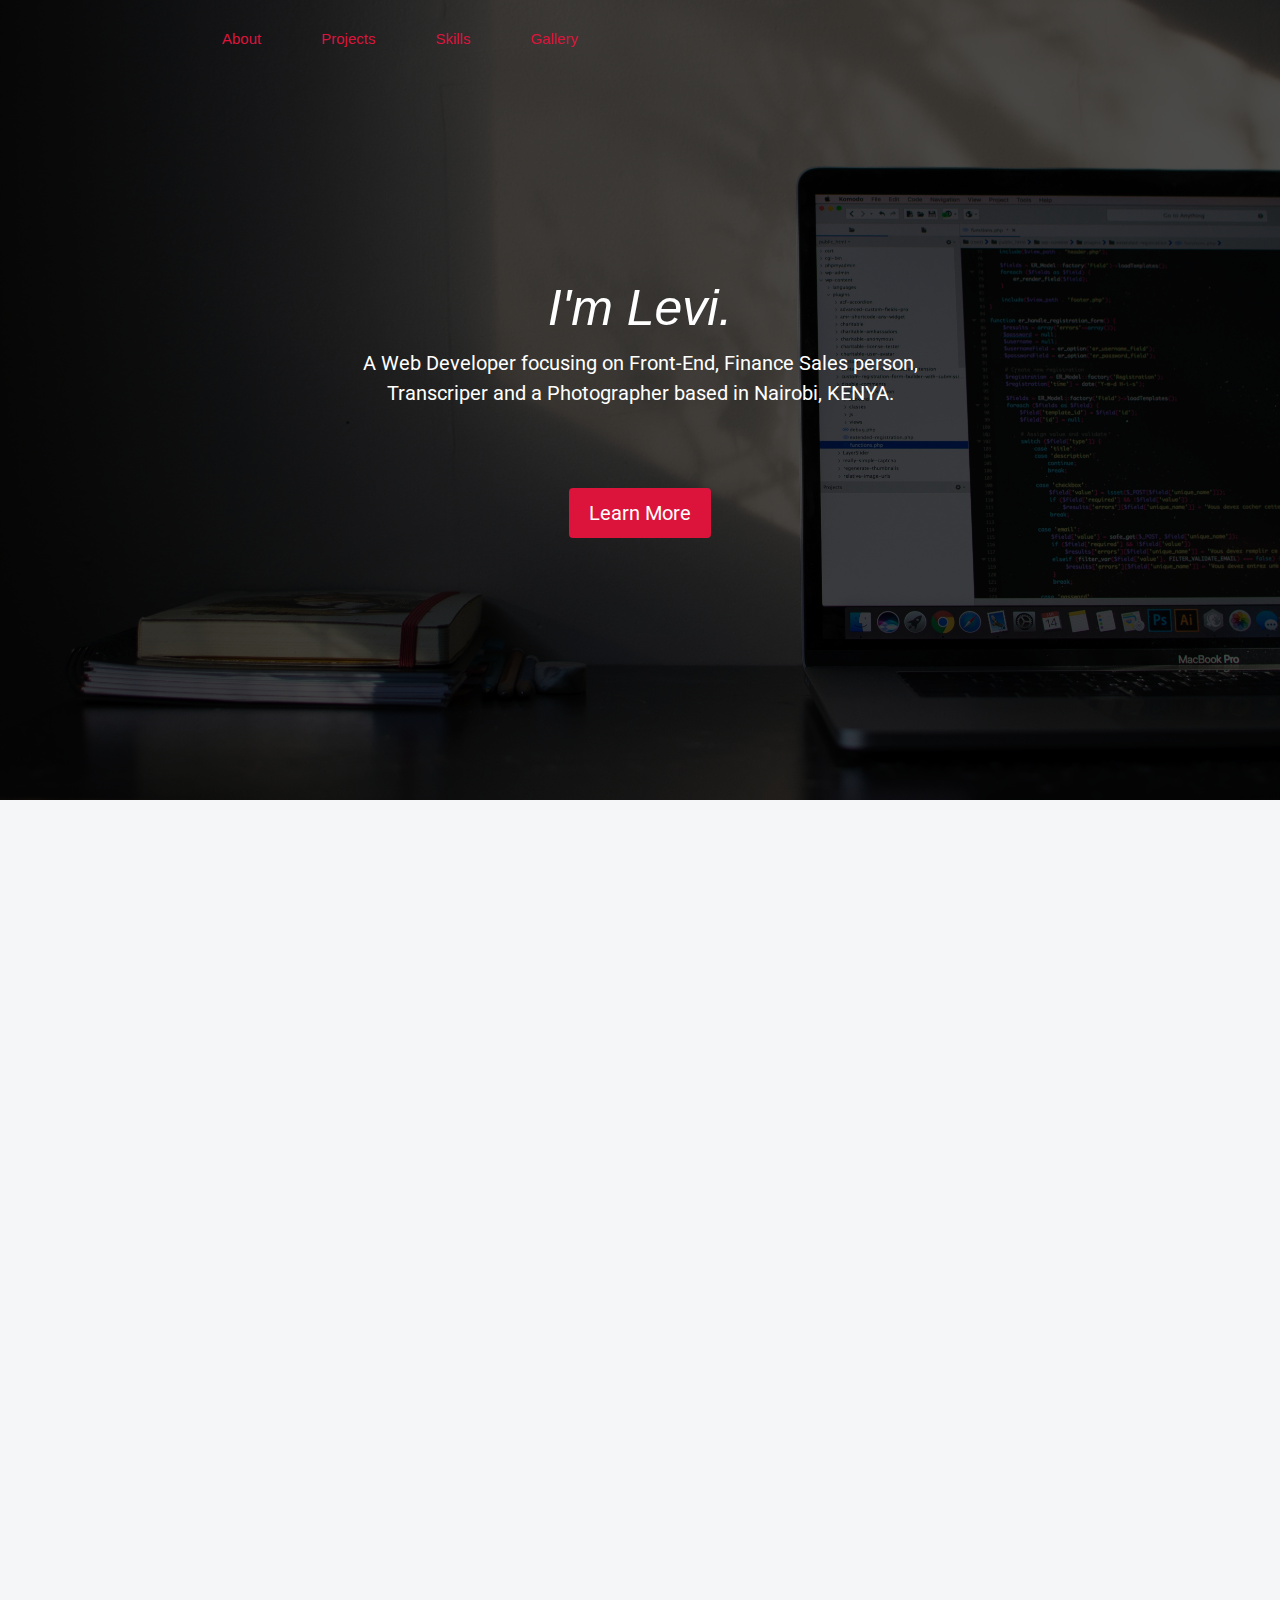
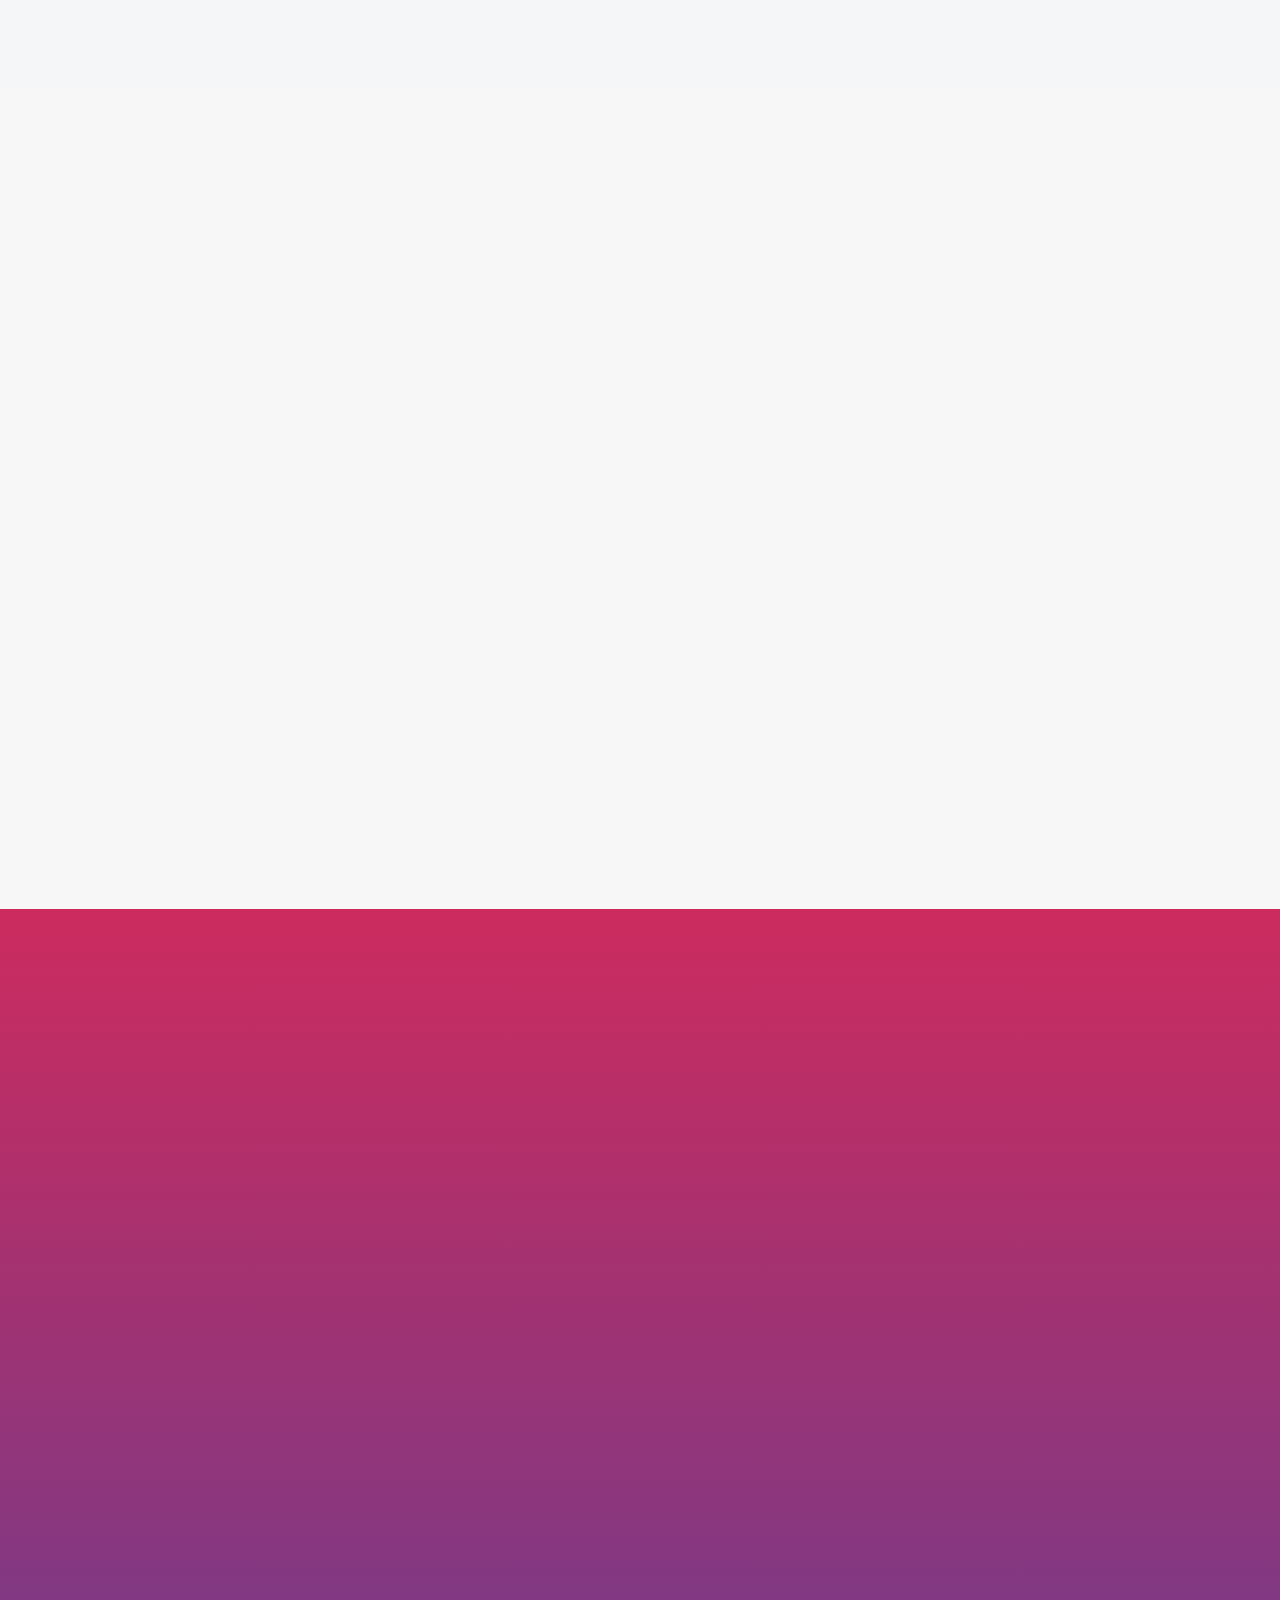
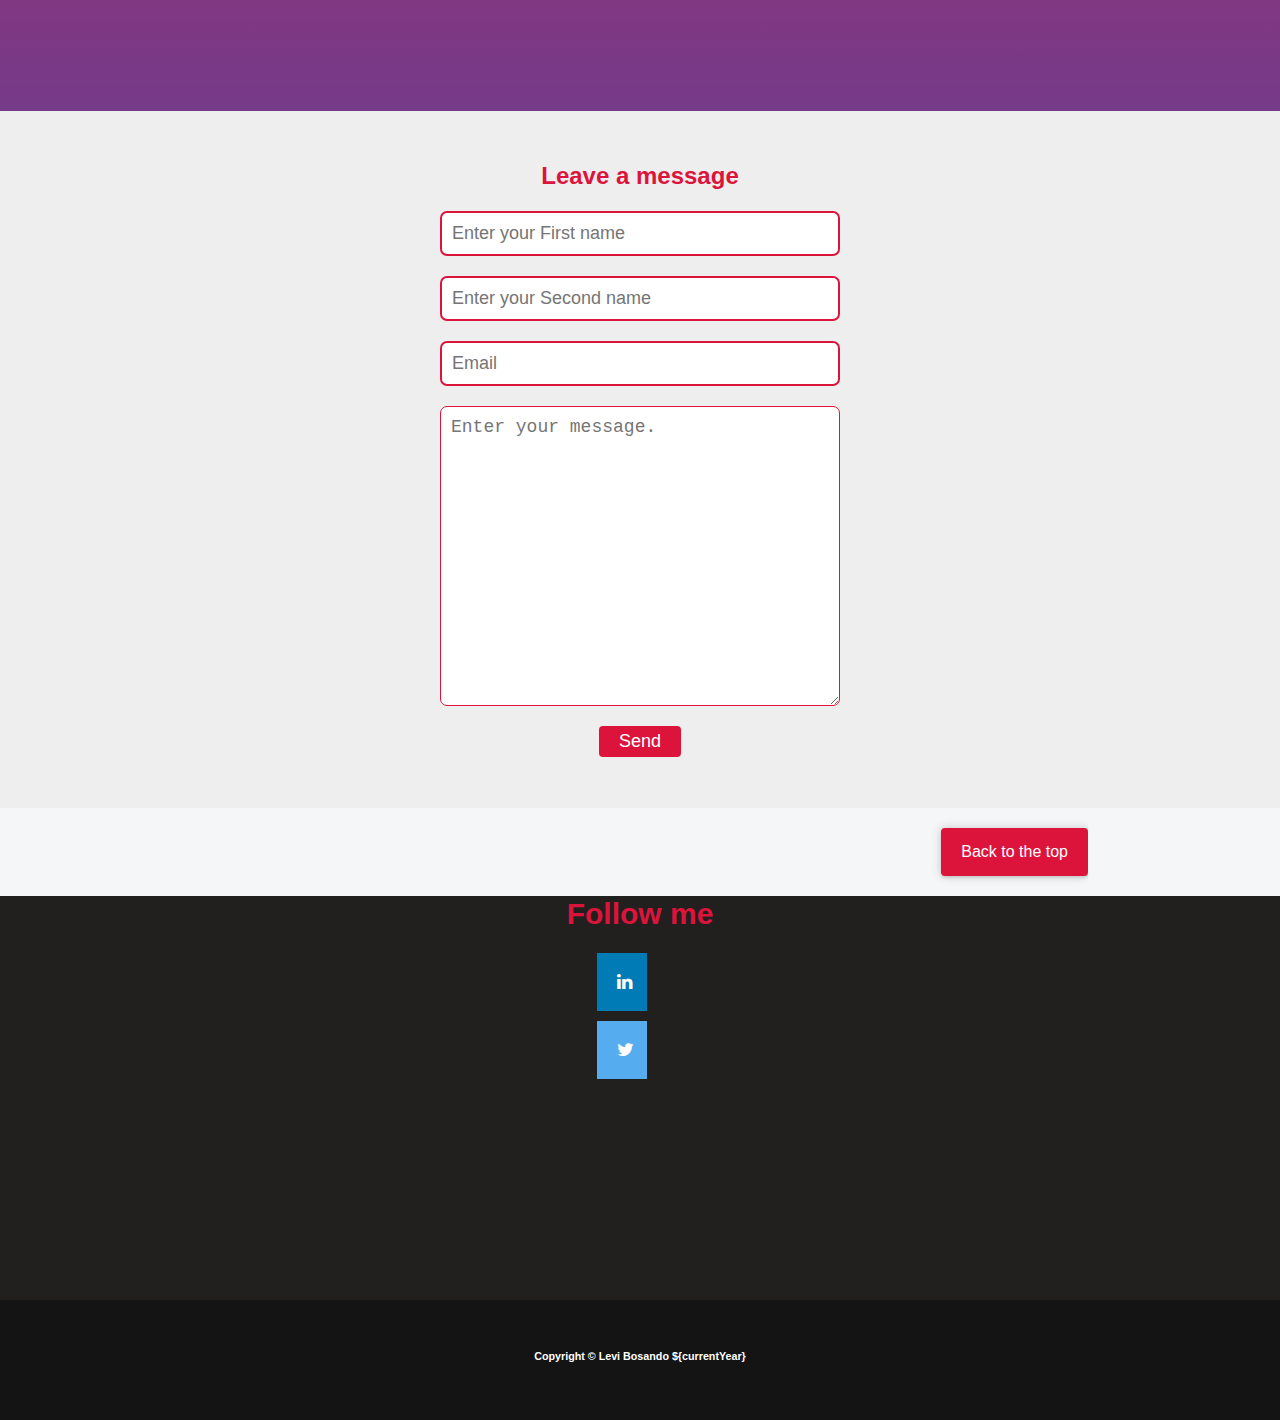
==== index.html @ d7b43ed7 "updated the translations" ====
<!DOCTYPE html>
<html lang="en">

<head>
    <meta charset="utf-8" />
    <meta name="author" content="Levi Bosando" />
    <meta name="description" content="Learn the concepts don't learn how to code." />
    <meta name="keywords" content="HTML5, CSS3, LEVI BOSANDO, JQUERY, JAVASCRIPT" />
    <meta name="publisher" content="Levi Bosando" />
    <meta name="viewport" content="width=device-width, initial-scale=1.0, shrink-to-fit=no" />
    <meta name="robots" content="index" />
    <link rel="stylesheet" href="assets/theme/style.css" />
    <link rel="stylesheet" href="https://fonts.googleapis.com/css?family=Roboto:400,100,300,500,700,900">
    <link rel="stylesheet" type="text/css" href="assets/theme/animate.css">
    <link rel="shortcut icon" href="assets/images/Levi.png" />
    <link rel="stylesheet" type="text/css"
        href="https://cdnjs.cloudflare.com/ajax/libs/font-awesome/4.7.0/css/font-awesome.min.css">
    <link rel="stylesheet" type="text/css" href="https://fonts.googleapis.com/icon?family=Material+Icons">
    <title>Levi Bosando | web developer</title>
    <!-- Global site tag (gtag.js) - Google Analytics -->
    <script async src="https://www.googletagmanager.com/gtag/js?id=G-53J14V39G9"></script>
    <script>
        window.dataLayer = window.dataLayer || [];

        function gtag() {
            dataLayer.push(arguments);
        }
        gtag('js', new Date());

        gtag('config', 'G-53J14V39G9');

    </script>
</head>

<body>
    <!-- Main header -->
    <div class="bg-image">
        <!--Change the background image in the stylesheet-->
        <div class="single-banner">
            <header>
                <nav>
                    <ul class="topnav" id="dropdownClick">
                        <div class="container-fluid wow fadeInDown">
                            <li><a href="#about">About</a></li>
                            <li><a href="#project">Projects</a></li>
                            <li><a href="#skill">Skills</a></li>
                            <li><a href="gallery.html">Gallery</a></li>
                            <li class="dropdownIcon">
                                <a href="javascript:void(0);" onclick="dropdownMenu()">&#9776;</a>
                            </li>
                        </div>
                    </ul>
                </nav>
                <div class="banner-text">
                    <div>
                        <em>I'm Levi.</em>
                    </div>
                    <p>
                        A Web Developer focusing on Front-End, Finance Sales person, Transcriper and a Photographer
                        based in
                        Nairobi, KENYA.
                    </p>
                    <!-- Email button -->
                    <p class="banner-btn">
                        <a href="#"> Learn More</a>
                    </p>
                </div>

            </header>
        </div>
    </div>
    <!-- Biography section -->
    <section class="second">
        <div class="container animation-container">
            <div class="container-fluid">
                <div class="section-1 wow zoomIn">
                    <h2 id="about">Biography</h2>
                </div>
                <div class="row">
                    <div class="col-6">
                        <div class="imgContainer wow zoomIn">
                            <img src="assets/images/Levi.png" alt="Levi Bosando" />
                        </div>
                    </div>
                    <div class="col-6">
                        <div class="rightside-col wow zoomIn">
                            <p>
                                Am a web developer focusing on front-end, Photographer, Finance sales person and a
                                Transcriper. My love as web developer
                                started when i was still in college pursuing Diploma
                                in Information Technology in 2016. I have done some few projects on Automation using
                                python including this website am using is part of my big project, other projects you can
                                find them on my project section,been able to build a website from scratch to this point
                                i have really learn alot. This is not my final destination as i look forward to learn
                                more modern web technologies and back-end technologies. Been able to align the layout
                                and keep the website compatible with other devices which is always a challenge to other
                                programmers am really greatful. Apart from web developer i have knowledge in
                                Finance
                                Sale, i attended training at
                                <strong><a href="https://generationkenya.com" target="_blank">Generation
                                        Kenya</a></strong>.
                                After that i went for internship at
                                <strong><a href="https://premiergroupafrica.co.ke" target="_blank">Premier
                                        Credit</a></strong>
                                as a loan officer till 2020 February. .
                            </p>
                        </div>
                    </div>
                </div>
            </div>
        </div>
    </section>
    <!-- Project section -->
    <section class="bg-color third">
        <div class="container">
            <div class="section-2 wow zoomIn">
                <h2 id="project">Projects</h2>
            </div>
            <div class="row">
                <div class="col-4">
                    <figure class="project-container gradient-color-1 wow ">
                        <img src="assets/images/website.png" alt="website project">
                        <figcaption class="text-card">
                            <div class="flex">
                                <h4>Personal website</h4> <a href="https://github.com/levibosando/levibosando.github.io"
                                    class="btn">view</a>
                            </div>
                            <div>
                                <p>I created this website from scratch trying to understand the technologies that run
                                    behind our daily today website. Although there are complex website which use
                                    advanced technologies but having the idea and layout of content that was important
                                    to me.
                                </p>
                            </div>
                        </figcaption>
                    </figure>
                </div>
                <div class="col-4">
                    <figure class="project-container wow ">
                        <img src="assets/images/OIP.jpg" alt="Kra project picture">
                        <figcaption class="text-card">
                            <h4>KraAutomation</h4> <a href="https://github.com/levibosando/KraAutomation"
                                target="_blank" class="btn">view</a>
                            <div>
                                <p>This is a simple automation created with python to simplify the process of returning
                                    Null returns. Returning returns has been a problem and this automation will simplify
                                    the tedious work and safe your money. </p>
                            </div>
                        </figcaption>
                    </figure>
                </div>
                <div class="col-4">
                    <figure class="project-container wow  ">
                        <img src="assets/images/website.png" alt="Instagram bot pciture">
                        <figcaption class="text-card">
                            <h4>InstaBot</h4> <a href="https://github.com/levibosando/InstaBot" class="btn">view</a>
                            <div>
                                <p>A simple instagram bot that i intend to automate my likes depending on the hash tags
                                    that in pass in the list.</p>
                            </div>
                        </figcaption>
                    </figure>
                </div>
            </div>
        </div>
    </section>
    <!-- Skills section -->
    <section class="big-deep-pink">
        <div class="container animation-container">
            <div class="container-fluid">
                <div class="section-3 wow zoomIn">
                    <h2 id="skill">Skills</h2>
                </div>
                <div class="row">
                    <div class="col-6 wow zoomIn">
                        <ul class="softskill">
                            <h3>Softskills</h3>
                            <li>Efficient and effective communication skills.</li>
                            <li>Assertive, innovative, long-range thinker.</li>
                            <li>Self-organized and able to work independently.</li>
                            <li>Great time management for faster and the client work.</li>
                            <li>Team player.</li>
                            <li>Coach-ability and the desire to coach others.</li>
                            <li>Open and adoptable to changes and unexpected obstacles.</li>
                            <li>Collaborative mindset and open-minded.</li>
                            <li>Passion and hunger for learning new things.</li>
                            <li>Good at stress management.</li>
                            <li>Motivated to take on new challenges.</li>
                            <li>Strong sense for general awareness & self awareness.</li>
                        </ul>
                    </div>
                    <div class="col-6 wow zoomIn">
                        <ul class="hardskill">
                            <h3>Hardskills</h3>
                            <li>Diligence and attention to detail.</li>
                            <li>Ability to work and juggle between multiple projects.</li>
                            <li>
                                High self-motivation in working individually or other teams.
                            </li>
                            <li>Strong foundation in photography.</li>
                            <li>Inter-personal and organizational skills.</li>
                            <li>
                                Strong coordination skills and support for the different teams
                                that go into product creation — business, engineering, design,
                                sales, marketing, and support teams.
                            </li>
                        </ul>
                    </div>
                    <div class="row">
                        <div class="col-12 wow zoomIn">
                            <ul class="technicalskill">
                                <h3>Technical Skills</h3>
                                <li>HTML</li>
                                <li>CSS/CSS3/SASS</li>
                                <li>JQUERY</li>
                                <li>JAVASCRIPT</li>
                                <li>MYSQL</li>
                                <li>SQL</li>
                                <li>PHP</li>
                                <li>PYTHON</li>
                                <li>BOOSTRAP</li>
                                <li>GIT VERSION</li>
                            </ul>
                        </div>
                    </div>
                </div>
            </div>
        </div>
    </section>
    <!-- Message section -->
    <section>
        <div class="container  animation-container " id="msg-bgcolor">
            <section class="Msg">
                <div class="container-fluid">
                    <h2>Leave a message</h2>
                    <form action="message.php" method="post" id="messageForm">
                        <div>
                            <input class="animate-input" type="text" name="Fname" placeholder="Enter your First name"
                                required />
                        </div>
                        <div>
                            <input class="animate-input" type="text" name="Lname" placeholder="Enter your Second name"
                                required />
                        </div>
                        <div>
                            <input class="animate-input" type="email" name="email" placeholder="Email" required />
                        </div>
                        <div class="msg-textarea">
                            <textarea class="animate-input" name="msgarea" placeholder="Enter your message."
                                required></textarea>
                        </div>
                        <div class="required">
                            <input type="submit" value="Send" />
                        </div>
                    </form>
                </div>
            </section>
        </div>
    </section>
    <!-- Back to top button -->
    <div class="container-fluid">
        <div class="backtop">
            <a href="#top">Back to the top</a>
        </div>
    </div>
    <!-- Footer -->
    <footer class="footsy">
        <div class="container-fluid">
            <div class="row">
                <div class="col-12">
                    <div>


                        <h5>Follow me</h5>
                        <ul>
                            <li>
                                <a href="https://linkedin.com/in/levi-bosando-607b12116" target="_blank"><i
                                        class="fa fa-linkedin fa"></i></a>
                            </li>
                            <li><a href="https://twitter.com/levibosando" target="_blank"><i
                                        class="fa fa-twitter fa"></i></a></li>
                        </ul>
                    </div>
                </div>
            </div>
        </div>
    </footer>
    <section class="address-bar">
        <div>
            <h6 id="text"></h6>
        </div>
    </section>
    <!-- Scripts -->
    <script src="assets/JS/jquery-3.5.1.min.js"></script>
    <script type="text/javascript" src="assets/JS/code.js"></script>
    <script src="assets/JS/vendor/modernizr-2.6.2.min.js"></script>
    <script type="text/javascript" src="assets/JS/vendor/smooth-scroll.js"></script>
    <script src="assets/JS/wow.min.js"></script>
    <script>
        new WOW().init();
    </script>
    <script>
        function getYear() {
            let currentYear = new Date().getFullYear();
            document.getElementById("text").innerHTML = 'Copyright &#169; Levi Bosando ${currentYear}';
        }
        getYear();
    </script>
</body>

</html>
---- assets/theme/style.css ----
/*############################### Defaults ##################################*/
nav,
header,
article,
aside,
figcaption,
figure,
footer,
header,
hgroup,
main,
section {
  display: block;
}

html {
  scroll-behavior: smooth;
}

* {
  box-sizing: border-box;
}

p {
  font-size: 14px;
  line-height: 1.5;
  margin: 0 0 10px;
  font-family: Roboto, sans-serif;
}

h1,
h2,
h3,
h4,
h5,
h6 {
  margin-top: 0;
  margin-bottom: 0.5rem;
}

figure {
  margin: 1em 40px;
}

h3 {
  color: crimson;
}

label {
  font-size: 20px;
}
svg {
  overflow: hidden;
  vertical-align: middle;
}

body {
  margin: 0;
  width: 100%;
  height: 100%;
  line-height: 1.2;
  font-family: "Arial", "Halvetica", sans-serif;
  background-color: #f5f6f7;
}

.container-fluid {
  margin-left: 15%;
  margin-right: 15%;
  overflow: hidden;
}

.container {
  width: 100%;
  margin: auto;
  padding-top: 4%;
  padding-bottom: 4%;
}
.animation-container:hover {
  transform: translateY(-3px);
  box-shadow: 0 4px 17px rgba(0, 0, 0, 0.35);
  transition: all 0.2s ease-in-out;
}
.animate-right {
  position: relative;
  animation: animateright 3s;
}

@keyframes animateright {
  from {
    right: -500px;
    opacity: -1;
  }
  to {
    right: 0;
    opacity: 1;
  }
}
.animate-left {
  position: relative;
  animation: animateleft 3s;
}
@keyframes animateleft {
  from {
    left: -500px;
    opacity: -1;
  }
  to {
    left: 0;
    opacity: 1;
  }
}
.animate-zoom {
  animation: animatezoom 3s;
}
@keyframes animatezoom {
  from {
    transform: scale(0);
  }
  to {
    transform: scale(1);
  }
}
.animate-bottom {
  position: relative;
  animation: animatebottom 3s;
}
@keyframes animatebottom {
  from {
    bottom: -500px;
    opacity: -2;
  }
  to {
    bottom: 0;
    opacity: 1;
  }
}
.animate-input {
  transition: width 0.4s ease-in-out;
}
.animate-input:hover {
  width: 50% !important;
}
.row {
  display: flex;
  flex-wrap: wrap;
  width: 100%;
}

.row::after {
  display: table;
  content: "";
  clear: both;
}

.col-1 {
  width: 8.33%;
}

.col-2 {
  width: 16.66%;
}

.col-3 {
  width: 25%;
}

.col-4 {
  width: 33.33%;
}

.col-5 {
  width: 41.66%;
}

.col-6 {
  width: 50%;
}

.col-7 {
  width: 58.33%;
}

.col-8 {
  width: 66.66%;
}

.col-9 {
  width: 75%;
}

.col-10 {
  width: 83.33%;
}

.col-11 {
  width: 91.66%;
}

.col-12 {
  width: 100%;
}

.material-icons.md-24 {
  font-size: 24;
}
.material-icons.md-dark {
  color: white;
}

/*############################# Background Image ############################*/
.bg-image,
.single-banner {
  background-image: url(../images/bg.jpg);
  background-size: cover;
  background-repeat: no-repeat;
  width: 100%;
  min-height: 800px;
}

.single-banner {
  background: rgba(0, 0, 0, 0.7);
}

/*#################################### Nav Bar ##############################*/
nav {
  width: 100%;
  margin: 0;
}

nav ul {
  width: 100%;
  margin: 0;
  padding: 0;
  overflow: hidden;
}

.topnav li {
  list-style: none;
  float: left;
}

.topnav li a {
  text-decoration: none;
  padding: 14px;
  display: block;
  text-align: center;
  text-transform: capitalize;
  font-family: "Verdana", "Geneva", "Tahoma", sans-serif;
  margin: 16px;
  font-size: 15px;
  color: crimson;
}

.topnav li.topnav-right {
  float: right;
}

.topnav li a:hover,
.topnav li a:focus {
  color: #fff;
}

.topnav li.dropdownIcon {
  display: none;
}

/*################################# Header Text ################################*/
.banner-text {
  text-align: center;
  font-family: "Trebuchet MS", "Lucida Sans Unicode", "Lucida Grande",
    "Lucida Sans", Arial, sans-serif;
  display: block;
  overflow: hidden;
  margin: auto;
  width: 50%;
  padding-top: 200px;
}

.banner-text em {
  font-size: 50px;
  text-transform: capitalize;
  color: #fff;
  margin: 0;
}

.banner-text p {
  color: #fff;
  font-size: 20px;
  margin-top: 10px;
}

.banner-btn a {
  text-decoration: none;
  background: crimson;
  color: #fff;
  padding: 10px 20px;
  display: inline-block;
  border-radius: 4px;
  margin-top: 70px;
}

.banner-btn a:hover {
  background-color: #008cba;
  transform: translateY(-5px);
  box-shadow: 0 4px 17px rgba(0, 0, 0, 0.35);
  transition: all 0.2s ease-in-out;
}
.banner-btn img {
  display: inline-block;
}

/*############################# Sections  Projects##################################*/
div.section-1,
div.section-2,
div.section-3 {
  text-align: center;
  font-size: 20px;
  margin-bottom: 100px;
  margin-top: 50px;
  color: crimson;
}

div.rightside-col p {
  font-size: 18px;
}

div.rightside-col a {
  text-decoration: none;
  color: crimson;
}

.imgContainer img {
  height: 600px;
  display: block;
  margin: auto;
}

/* PROJECT SECTION */

.bg-color {
  background-color: #f7f7f7;
}
.project-container {
  box-shadow: 0 0 10px 1px rgba(0, 0, 0, 0.15), 0 2px 3px 0 rgba(0, 0, 0, 0.1);
  border-radius: 15px;
  height: 500px;
  width: 90%;
}
.project-container:hover {
  transform: translateY(-3px);
  transition: all 0.2s ease-in-out;
  box-shadow: 0 4px 17px rgba(0, 0, 0, 0.35);
}
.project-container img {
  width: 100%;
  display: block;
}

.text-card {
  text-align: center;
  margin: 10px;
  background-color: #fff;
}
.text-card h4 {
  display: inline-block;
  flex-direction: row;
}
.text-card p {
  margin: 20px;
}
.text-card a {
  text-decoration: none;
}
.text-card a:hover {
  transform: translateY(-3px);
  transition: all 0.3s ease-in-out;
  box-shadow: 0 4px 17px rgba(0, 0, 0, 0.35);
}

.btn {
  padding: 10px 35px;
  color: crimson;
  border-radius: 4px;
  border-color: crimson;
  font-size: 18px;
  margin-left: 40px;
  display: inline-block;
  background-color: white;
  border-image: none;
  border-style: solid;
}

/* SKILLS SECTION */
.big-deep-pink {
  background: linear-gradient(to bottom, #cc2b5e 0%, #753a88 100%);
}

ul.softskill,
ul.technicalskill,
ul.hardskill {
  font-size: 15px;
}

ul.hardskill li,
ul.technicalskill li,
ul.softskill li {
  margin: 0;
  color: #fff;
}
ul.hardskill h3,
ul.technicalskill h3,
ul.softskill h3,
.section-3 h2 {
  color: #141414;
}

/*################################### Message #############################*/
#msg-bgcolor {
  background-color: #eee;
}

.Msg h2 {
  color: crimson;
  text-align: center;
}

input[name="Fname"],
input[name="Lname"],
input[name="email"] {
  width: 400px;
  padding: 10px;
  font-size: 18px;
  border-radius: 7px;
  display: block;
  margin: auto;
  margin-top: 20px;
  border-color: crimson;
  border-image: none;
  border-style: solid;
}

textarea {
  width: 400px;
  height: 300px;
  padding: 10px;
  font-size: 18px;
  border-radius: 7px;
  border-color: crimson;
  border-image: none;
  border-style: solid;
}

input[type="submit"] {
  padding: 5px 20px;
  font-size: 18px;
  border-radius: 4px;
  background-color: crimson;
  color: white;
  border-style: none;
  display: block;
  margin: auto;
  margin-top: 20px;
  cursor: pointer;
  border: none;
  white-space: nowrap;
  overflow: hidden;
}

.msg-textarea textarea {
  display: block;
  margin: auto;
  margin-top: 20px;
}

input[type="submit"]:hover {
  background-color: #008cba;
  box-shadow: 0 8px 16px 0 rgba(0, 0, 0, 0.2), 0 6px 20px 0 rgba(0, 0, 0, 0.19);
}

/* ############################## Back top ############################ */

div.backtop a {
  float: right;
  text-decoration: none;
  background-color: crimson;
  color: #fff;
  padding: 14px 20px;
  border-radius: 4px;
  box-shadow: 0 0 10px 1px rgba(0, 0, 0, 0.15), 0 2px 3px 0 rgba(0, 0, 0, 0.1);
  margin-top: 20px;
  margin-bottom: 20px;
}

div.backtop a:hover {
  background-color: #008cba;
  box-shadow: 0 4px 17px rgba(0, 0, 0, 0.35);
  transform: translateY(-3px);
  transition: all 0.2s ease-in-out;
}

/* ######################### Footer ############################### */
footer.footsy {
  background-color: #221f1f;
  padding-bottom: 200px;
}

footer.footsy h5 {
  color: crimson;
  font-size: 30px;
  text-align: center;
}

footer.footsy ul {
  list-style: none;
  text-align: left;
  padding-left: 0;
  margin-left: 45%;
}

footer.footsy ul li a {
  color: #6f6f6f;
  font-size: 18px;
  text-decoration: none;
  line-height: 1.5;
}

footer.footsy ul li a:hover {
  color: #008cba;
}

footer.footsy ul li a:visited {
  color: red;
}

.address-bar {
  background-color: #141414;
  text-align: center;
  color: #fff;
  padding-bottom: 50px;
  padding-top: 50px;
}
.fa {
  padding: 20px;
  font-size: 30px;
  width: 50px;
  text-align: center;
  text-decoration: none;
  margin: 5px 2px;
}
.fa-twitter {
  background: #55acee;
  color: white;
}
.fa-facebook {
  background: #3b5998;
  color: white;
}
.fa-linkedin {
  background: #007bb5;
  color: white;
}
/*################################## Mobile #############################*/
@media screen and (max-width: 1000px) {
  /* ############ Mobile defaults ############# */
  div.leftside-col {
    margin: 25px;
  }

  .container-fluid {
    margin: 0;
  }

  img {
    height: auto;
  }

  .col-6,
  .col-4 {
    width: 50%;
    margin: 0;
  }

  /* ################# Biography section ############### */
  .imgContainer img {
    position: relative;
    width: 100%;
    margin: 0;
    overflow: hidden;
    height: auto;
  }

  div.rightside-col p {
    text-align: left;
    width: 100%;
    margin: 0;
    height: auto;
    font-size: 14px;
  }

  /* ######################## Skills section ########################### */

  ul.hardskill,
  ul.softskill,
  ul.technicalskill {
    margin: 0;
    font-size: 15px;
  }

  /* ######################## Message section ######################### */
  .Msg {
    display: block;
    margin: auto;
    position: relative;
  }
}

/* ########################## Media query ############# */
@media screen and (max-width: 680px) {
  .topnav li:not(:nth-child(1)) {
    display: none;
  }

  .container-fluid {
    margin: 0;
  }
  .animate-bottom,
  .animate-right,
  .animate-input,
  .animate-zoom,
  .animate-left {
    animation: none;
    transition: none;
    transform: none;
  }
  .animate-input:hover {
    width: 100% !important;
  }

  /* ##################### Nav bar ############### */
  nav ul {
    height: auto;
  }

  .topnav li.dropdownIcon {
    display: block;
    float: right;
  }

  .topnav.responsive li.dropdownIcon {
    position: absolute;
    top: 0;
    right: 0;
  }

  .topnav li a:hover {
    border-bottom: none;
  }

  .topnav.responsive {
    position: relative;
  }

  .topnav.responsive li {
    display: inline;
    float: none;
  }

  .topnav.responsive li a {
    text-align: left;
    display: block;
  }

  /*    Main header content*/
  .contentContainer {
    padding: 0;
  }

  .banner-text {
    display: block;
    margin: auto;
    padding: 25px;
    width: 100%;
    text-align: left;
  }

  .banner-text p {
    font-size: 19px;
    font-family: Verdana, Geneva, Tahoma, sans-serif;
  }

  .banner-btn {
    text-align: center;
  }

  .single-banner,
  .bg-image {
    min-height: 550px;
    display: block;
  }

  /* ###################### Columns grid ################### */
  .col-6,
  .col-7,
  .c0l-5,
  .col-4 {
    width: 100%;
    margin: 0;
  }

  /* ##################### Biography section ########################### */
  div.leftside-col,
  div.rightside-col {
    margin: 25px;
    padding: 0;
  }

  .imgContainer img {
    position: relative;
    width: 100%;
    margin: 0;
    overflow: hidden;
  }

  /* ##################### Skills section ######################## */
  div.section-2,
  div.section-1,
  div.section-3 {
    margin: 25px;
    margin-bottom: 100px;
  }
  .project-container {
    display: block;
    margin: auto;
    margin-bottom: 25px;
    width: 80%;
  }

  .project-container img {
    height: auto;
  }
  .text-card h4 {
    text-align: center;
  }
  .btn {
    padding: 5px 15px;
  }
  .flex {
    display: flex;
    justify-content: space-between;
  }

  ul.softskill,
  ul.hardskill,
  ul.technicalskill {
    margin: 25px;
    font-size: 14px;
    list-style: square;
  }
  .hardskill h3,
  .technicalskill h3,
  .softskill h3 {
    font-size: 20px;
  }

  /* ########################## Back to top ############################### */
  div.backtop a {
    float: inherit;
    display: block;
    text-align: center;
  }

  /* ########################### Message section ############################ */

  input[name="Fname"],
  input[name="Lname"],
  input[name="email"] {
    width: 100%;
    font-size: 15px;
  }

  .Msg {
    padding: 0;
    margin: 25px;
  }

  textarea {
    width: 100%;
    font-size: 15px;
  }

  /* ############################# footer section ########################## */
  footer.footsy ul {
    margin: auto;
    text-align: center;
  }
}
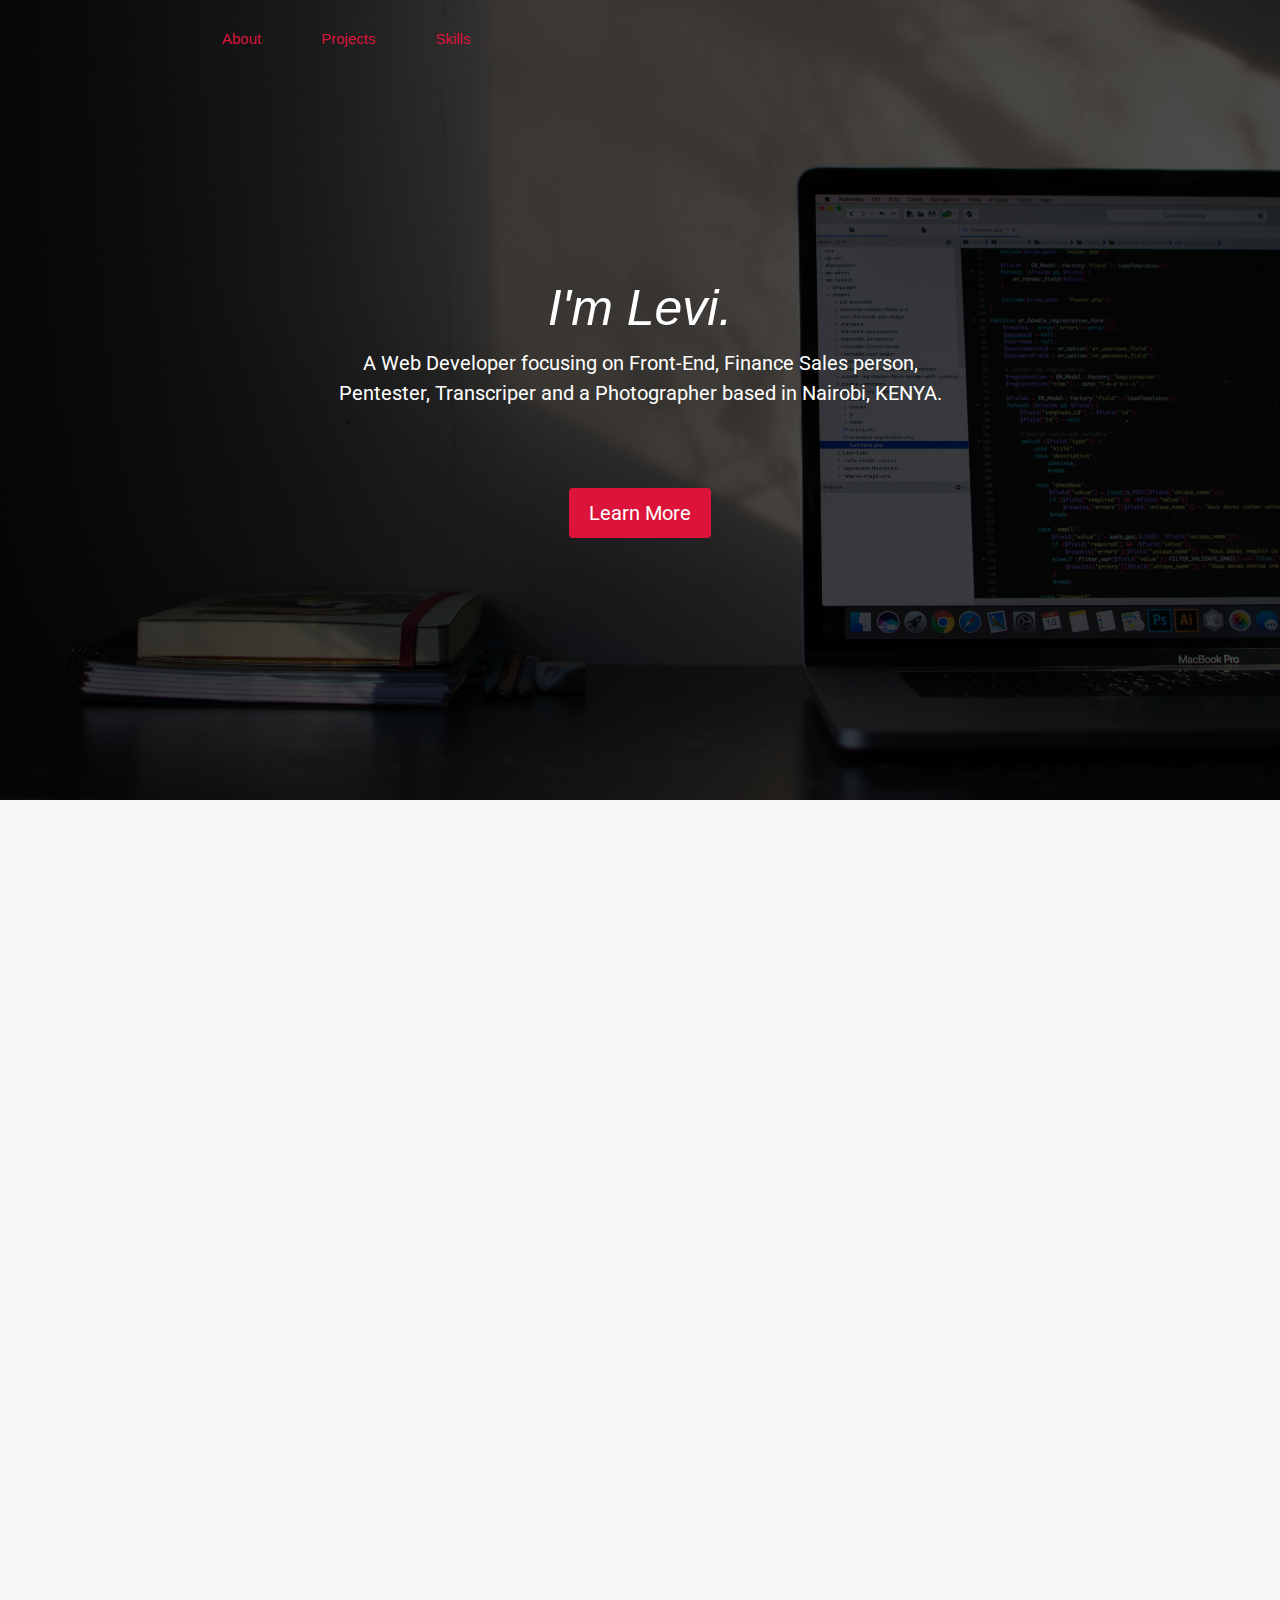
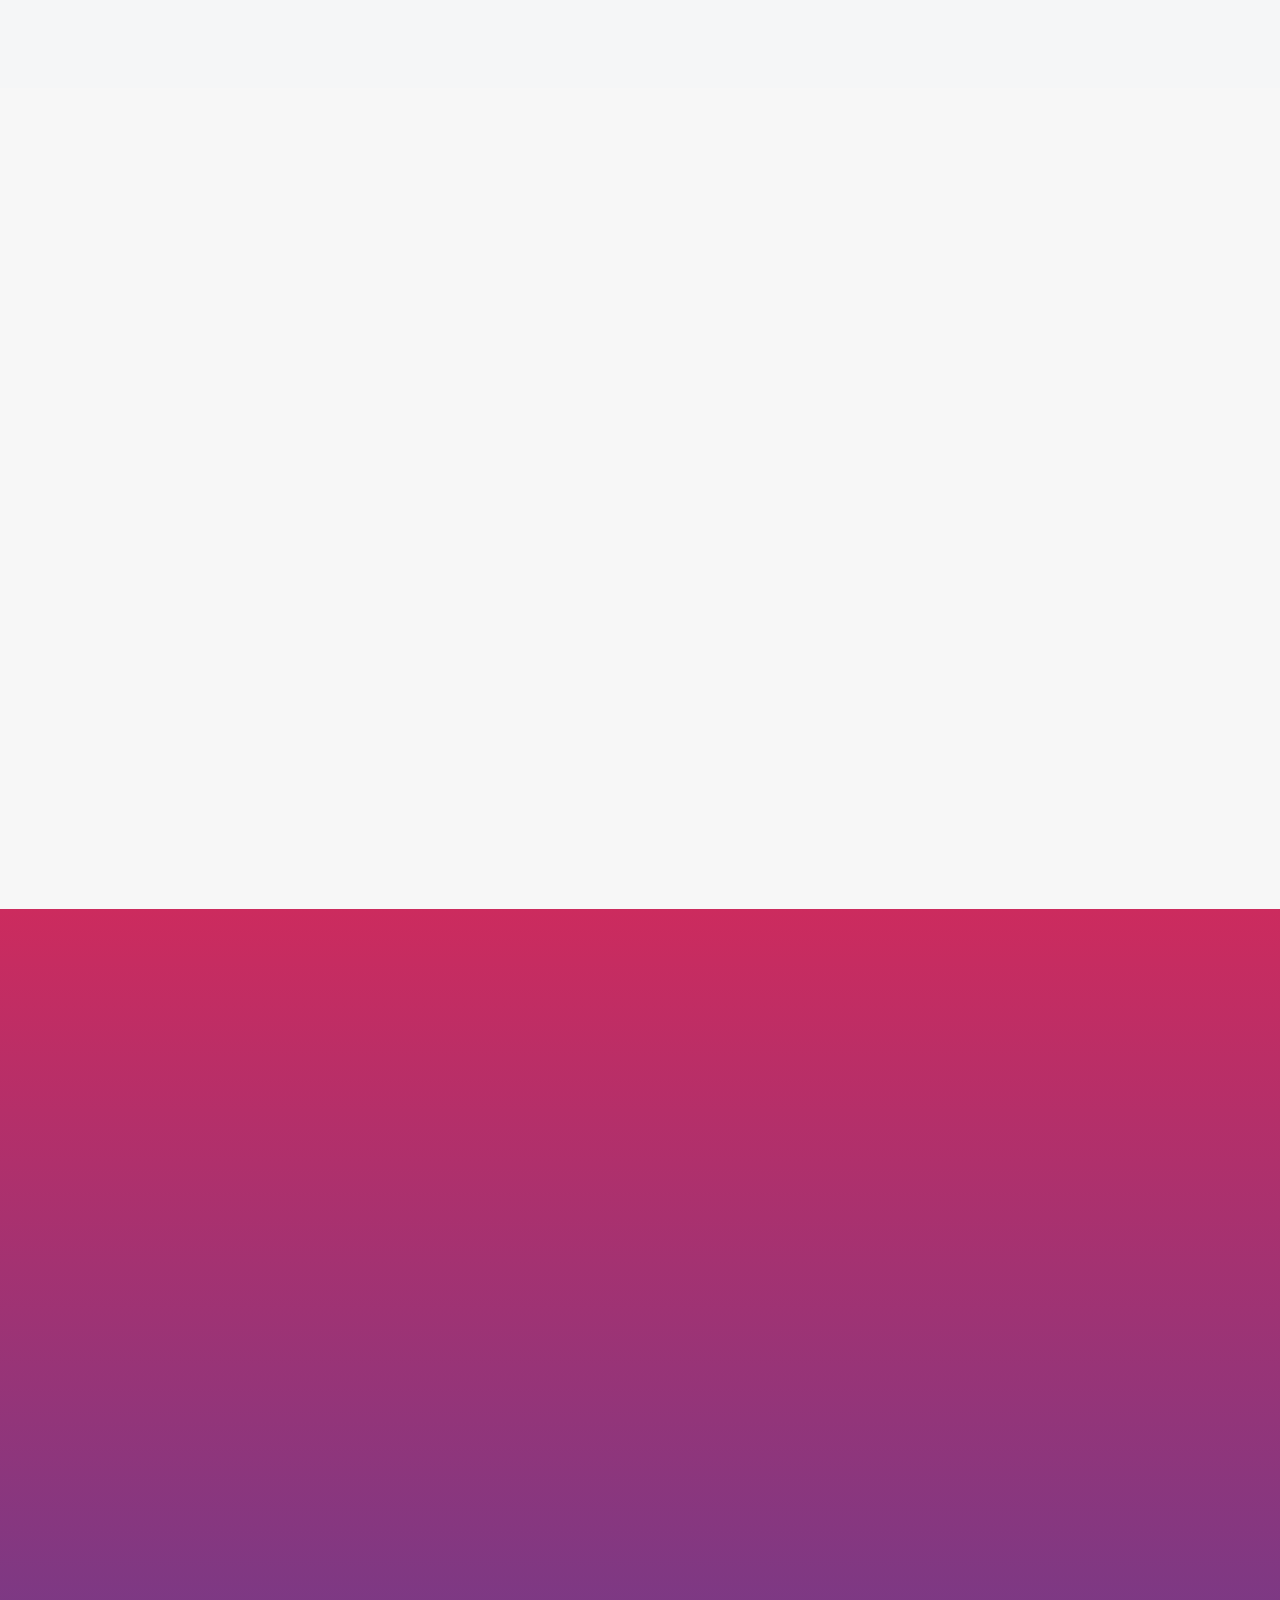
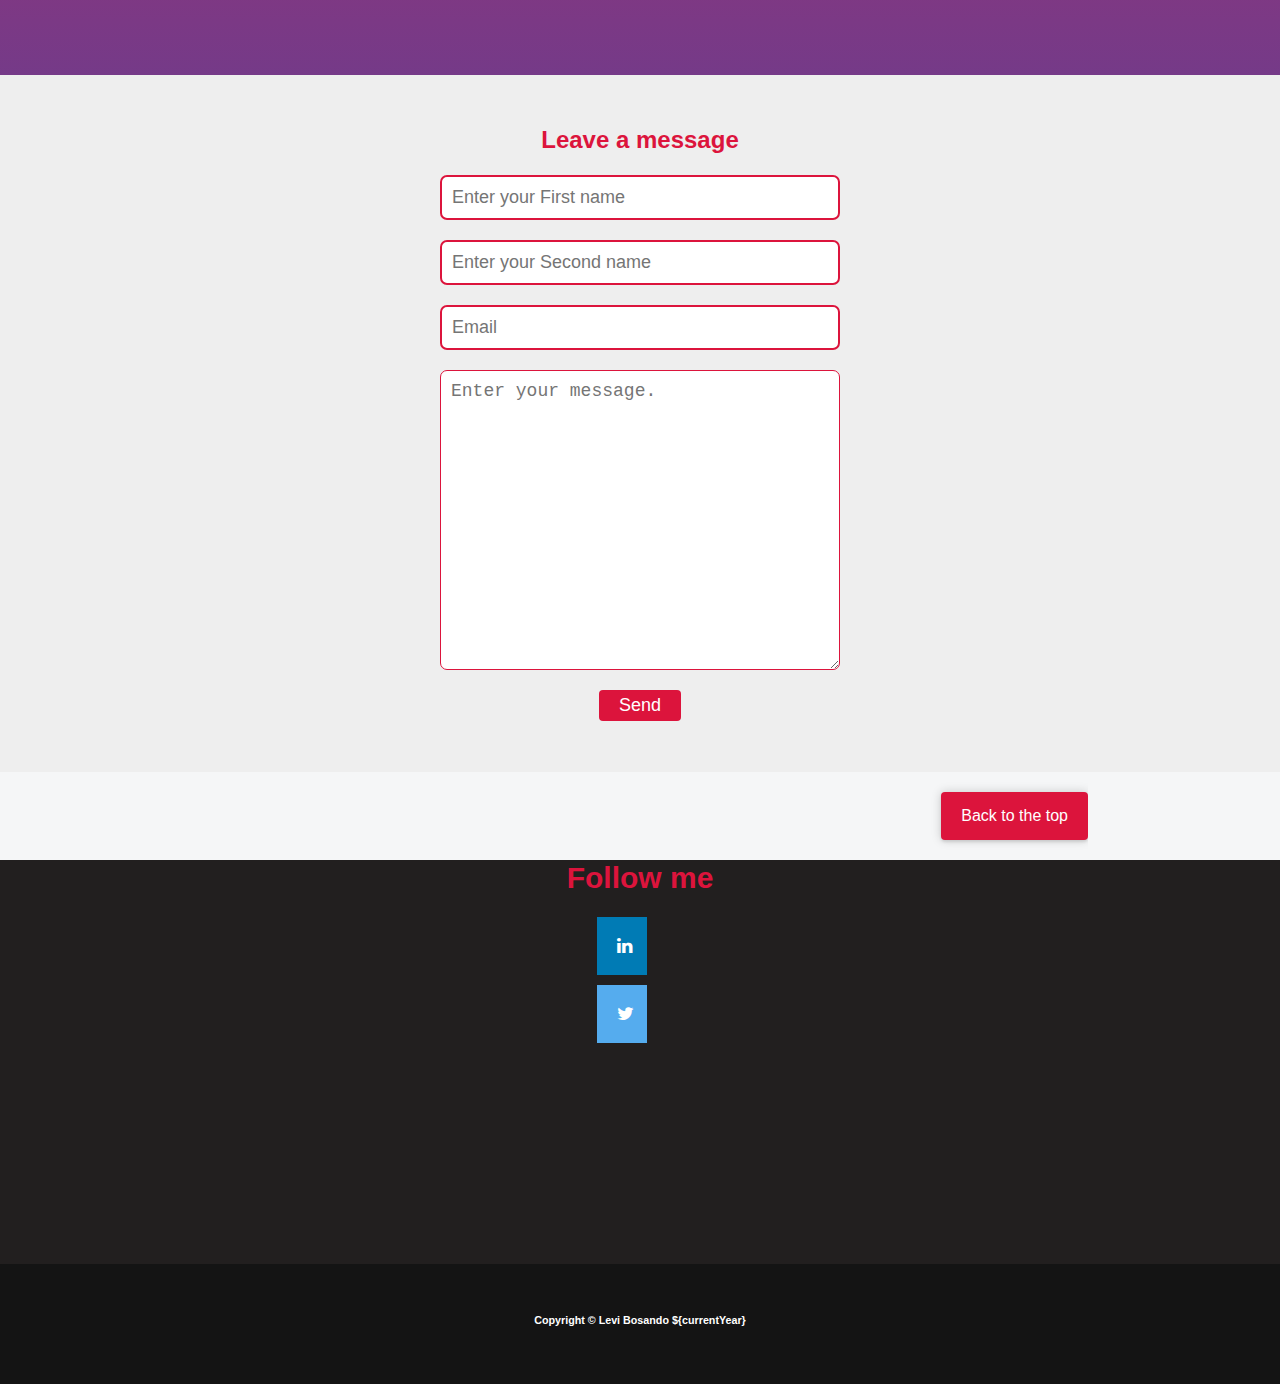
==== commit 95ce34f1: "updated my bio" ====
--- a/index.html
+++ b/index.html
@@ -44,7 +44,7 @@
                             <li><a href="#about">About</a></li>
                             <li><a href="#project">Projects</a></li>
                             <li><a href="#skill">Skills</a></li>
-                            <li><a href="gallery.html">Gallery</a></li>
+                            
                             <li class="dropdownIcon">
                                 <a href="javascript:void(0);" onclick="dropdownMenu()">&#9776;</a>
                             </li>
@@ -56,13 +56,13 @@
                         <em>I'm Levi.</em>
                     </div>
                     <p>
-                        A Web Developer focusing on Front-End, Finance Sales person, Transcriper and a Photographer
+                        A Web Developer focusing on Front-End, Finance Sales person, Pentester, Transcriper and a Photographer
                         based in
                         Nairobi, KENYA.
                     </p>
                     <!-- Email button -->
                     <p class="banner-btn">
-                        <a href="#"> Learn More</a>
+                        <a href="#about"> Learn More</a>
                     </p>
                 </div>
 
@@ -211,12 +211,10 @@
                             <ul class="technicalskill">
                                 <h3>Technical Skills</h3>
                                 <li>HTML</li>
-                                <li>CSS/CSS3/SASS</li>
+                                <li>CSS/CSS3</li>
                                 <li>JQUERY</li>
                                 <li>JAVASCRIPT</li>
                                 <li>MYSQL</li>
-                                <li>SQL</li>
-                                <li>PHP</li>
                                 <li>PYTHON</li>
                                 <li>BOOSTRAP</li>
                                 <li>GIT VERSION</li>
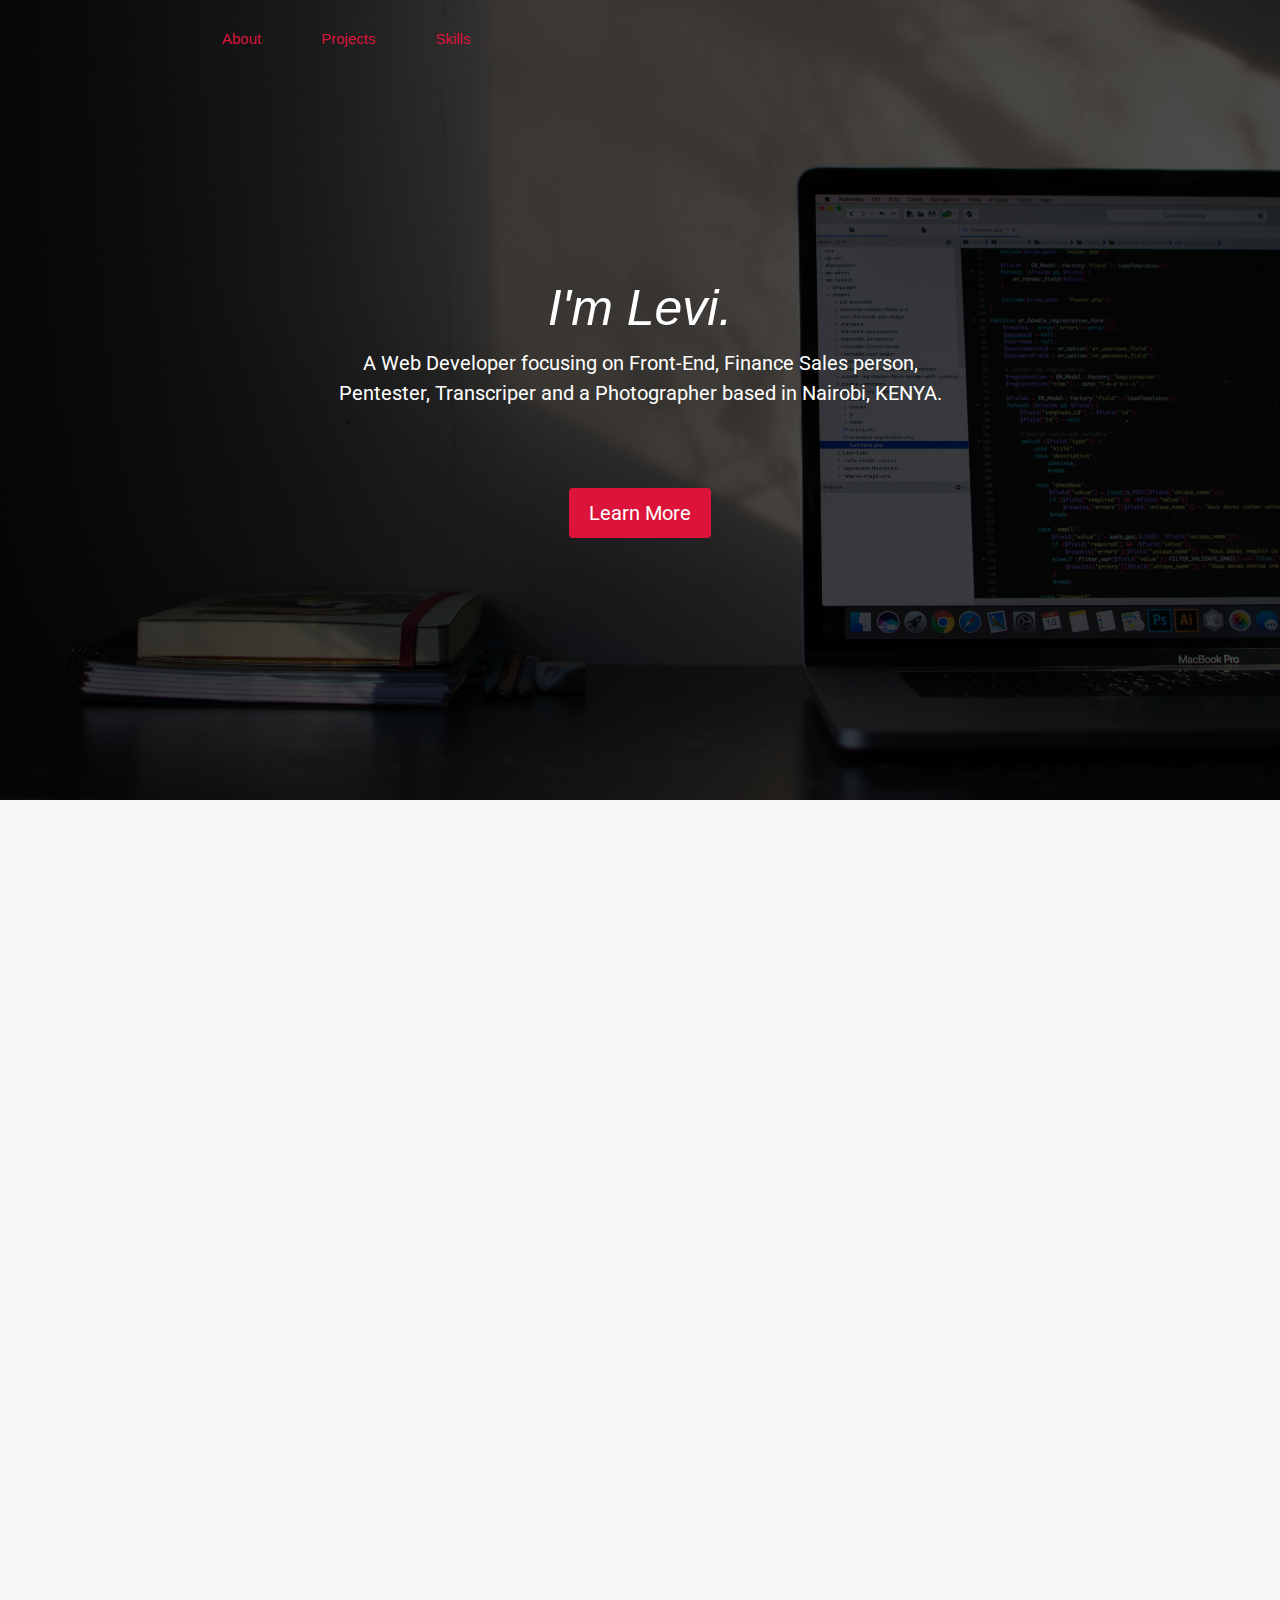
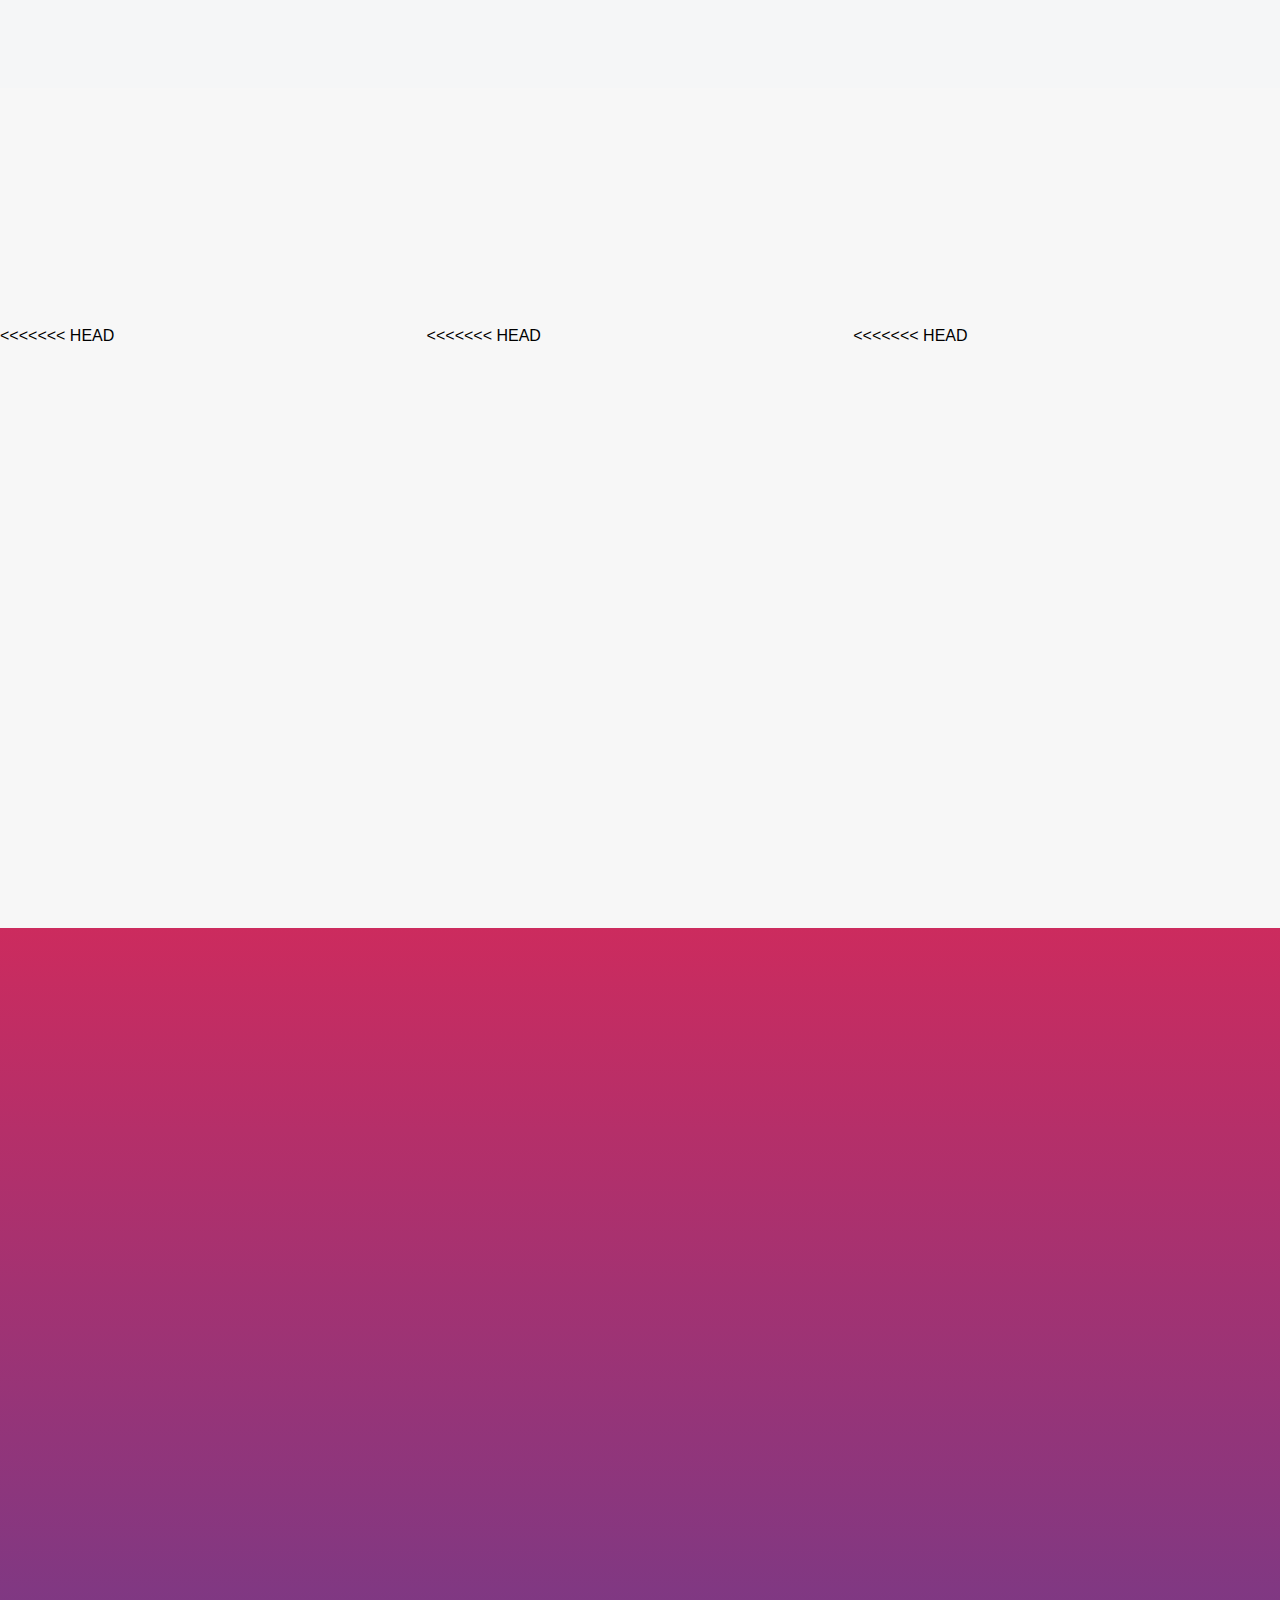
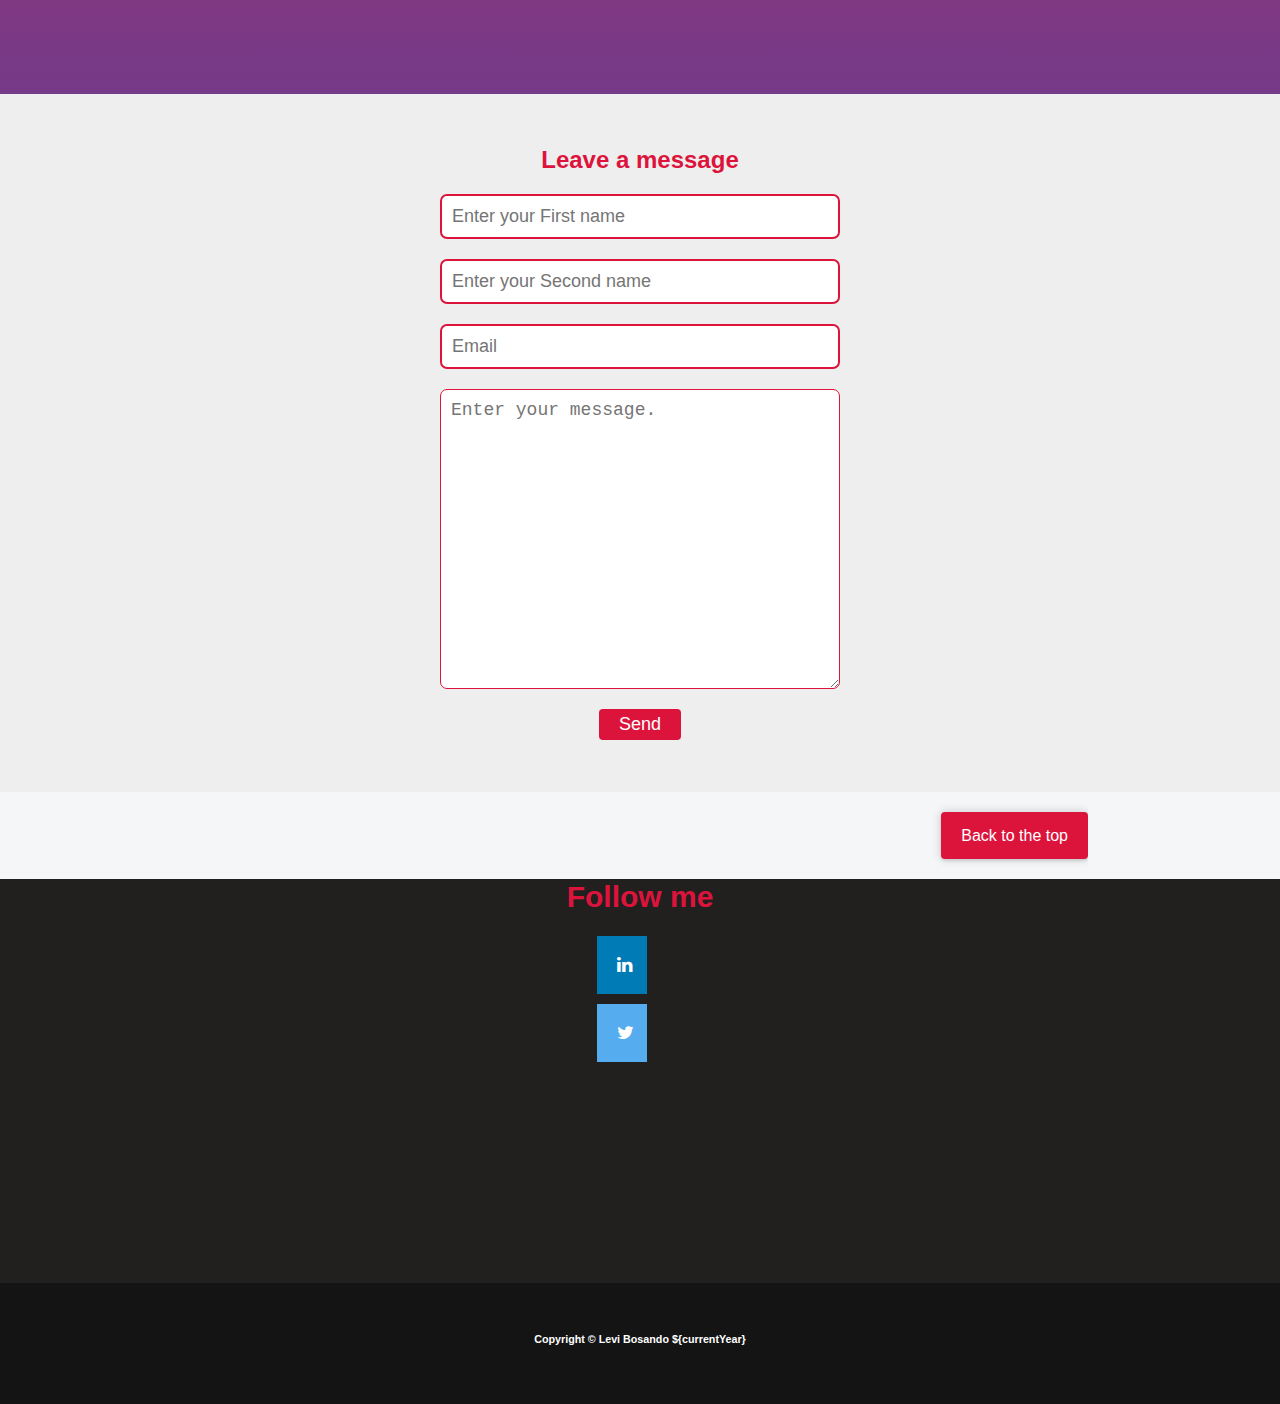
==== commit 02d0924f: "modified the bio" ====
--- a/index.html
+++ b/index.html
@@ -118,7 +118,11 @@
             </div>
             <div class="row">
                 <div class="col-4">
+<<<<<<< HEAD
                     <figure class="project-container gradient-color-1 wow ">
+=======
+                    <figure class="project-container gradient-color-1 wow">
+>>>>>>> dc158185df9f8cadd5bf36175d52852d04768093
                         <img src="assets/images/website.png" alt="website project">
                         <figcaption class="text-card">
                             <div class="flex">
@@ -136,7 +140,11 @@
                     </figure>
                 </div>
                 <div class="col-4">
+<<<<<<< HEAD
                     <figure class="project-container wow ">
+=======
+                    <figure class="project-container wow">
+>>>>>>> dc158185df9f8cadd5bf36175d52852d04768093
                         <img src="assets/images/OIP.jpg" alt="Kra project picture">
                         <figcaption class="text-card">
                             <h4>KraAutomation</h4> <a href="https://github.com/levibosando/KraAutomation"
@@ -150,8 +158,13 @@
                     </figure>
                 </div>
                 <div class="col-4">
+<<<<<<< HEAD
                     <figure class="project-container wow  ">
                         <img src="assets/images/website.png" alt="Instagram bot pciture">
+=======
+                    <figure class="project-container wow">
+                        <img src="assets/images/website.png" alt="Instagram bot picture">
+>>>>>>> dc158185df9f8cadd5bf36175d52852d04768093
                         <figcaption class="text-card">
                             <h4>InstaBot</h4> <a href="https://github.com/levibosando/InstaBot" class="btn">view</a>
                             <div>
@@ -306,4 +319,4 @@
     </script>
 </body>
 
-</html>+</html>
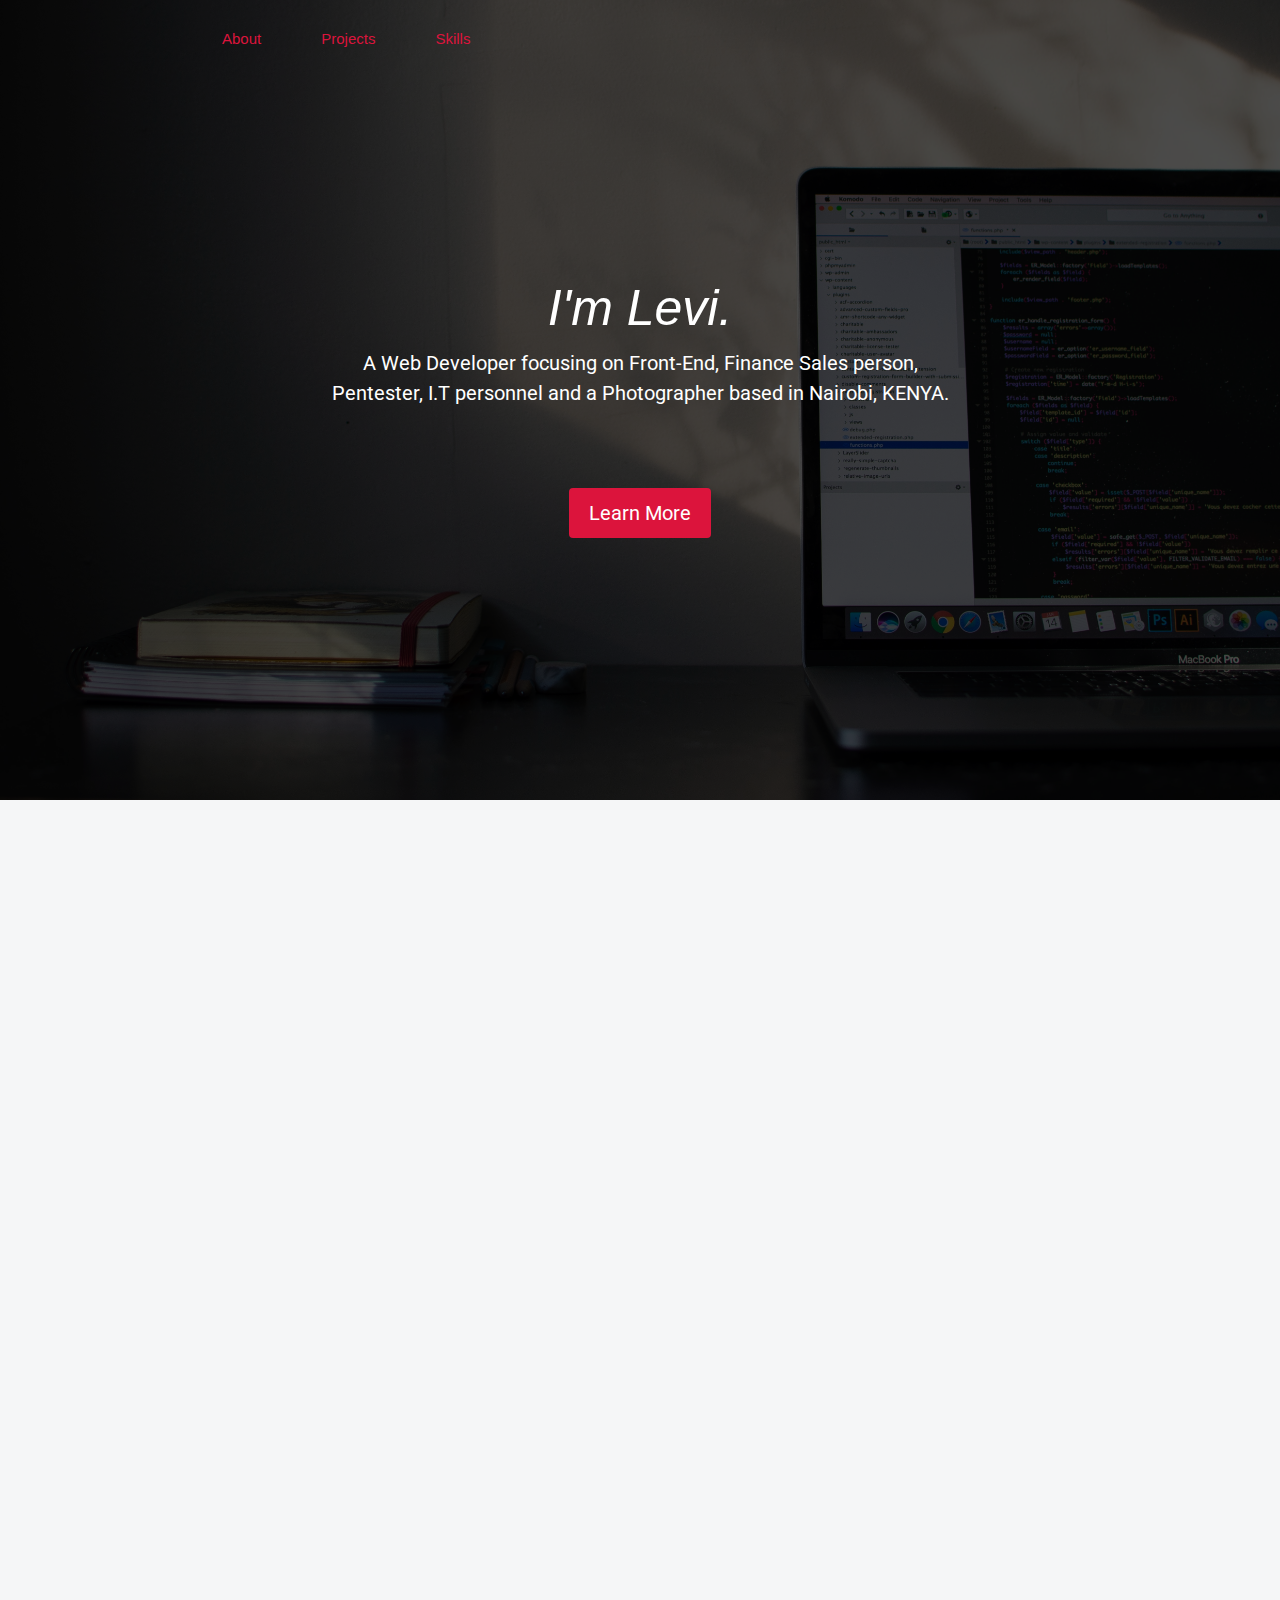
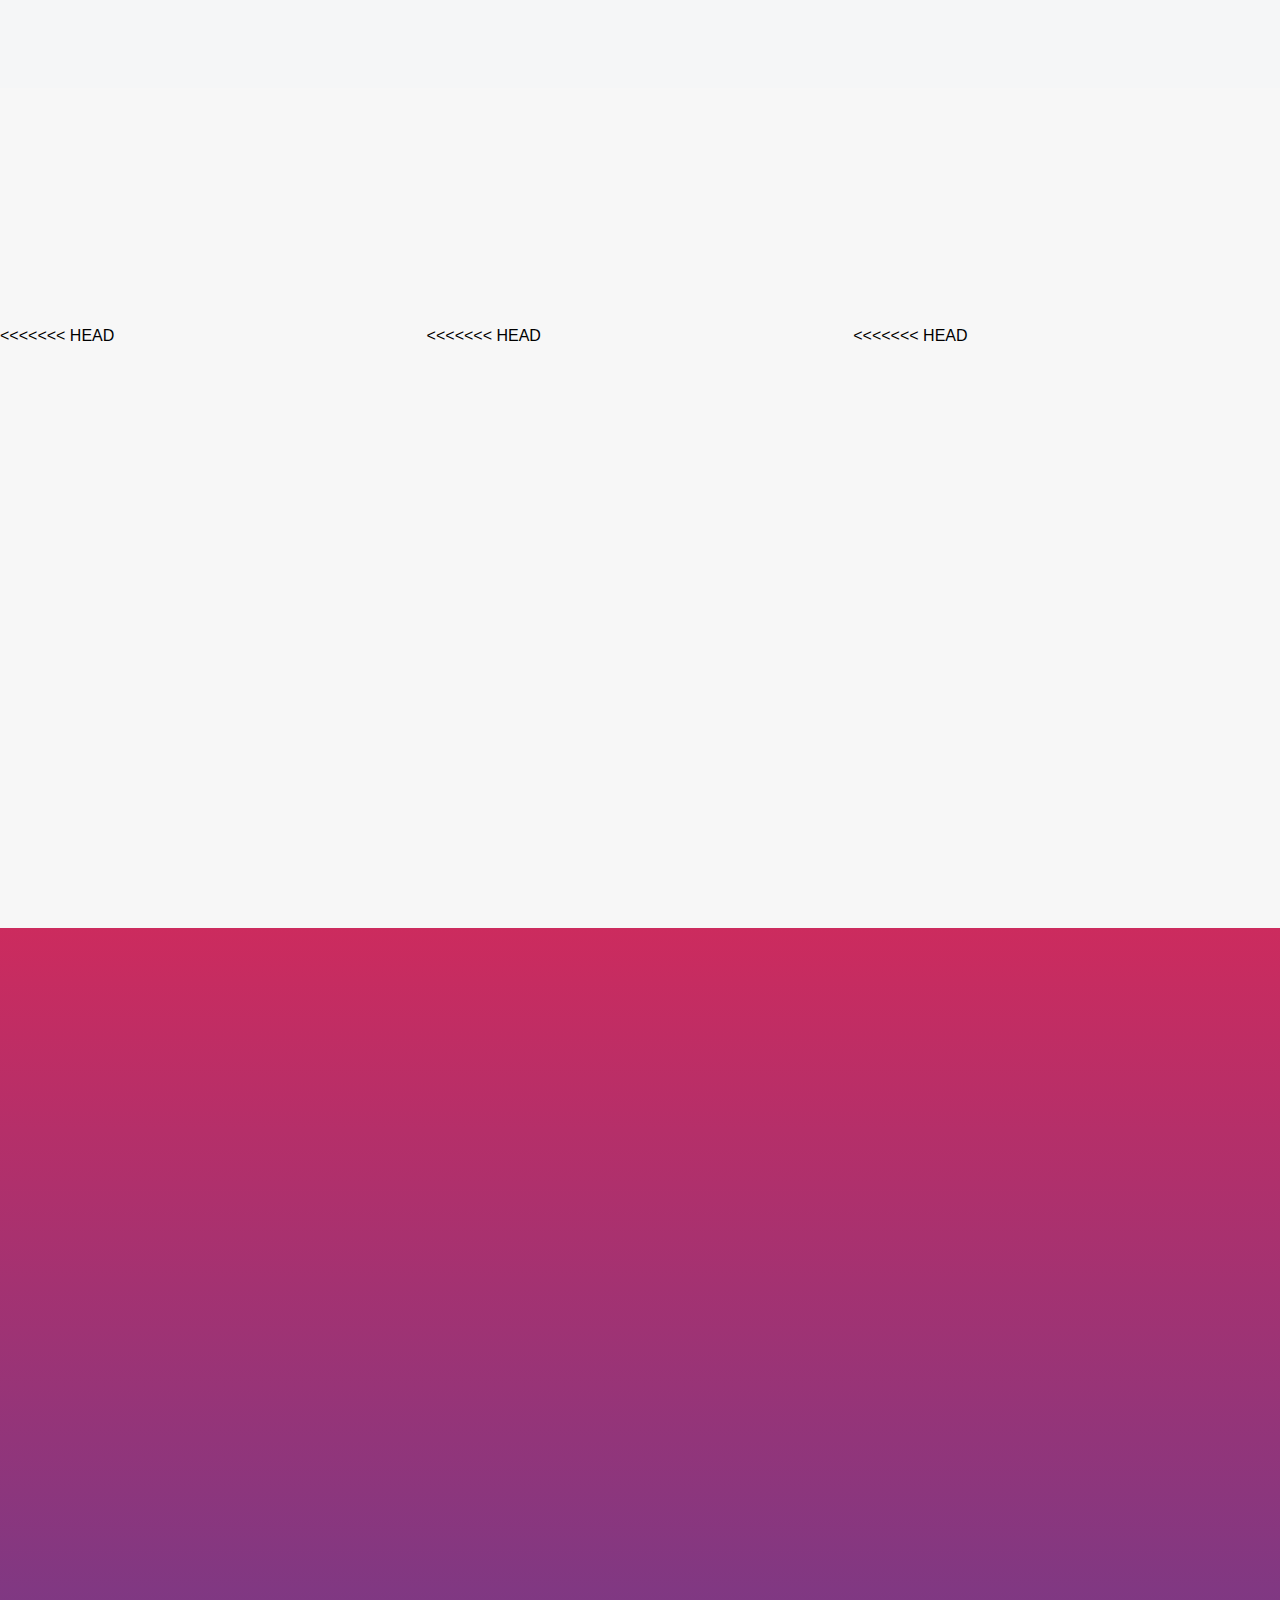
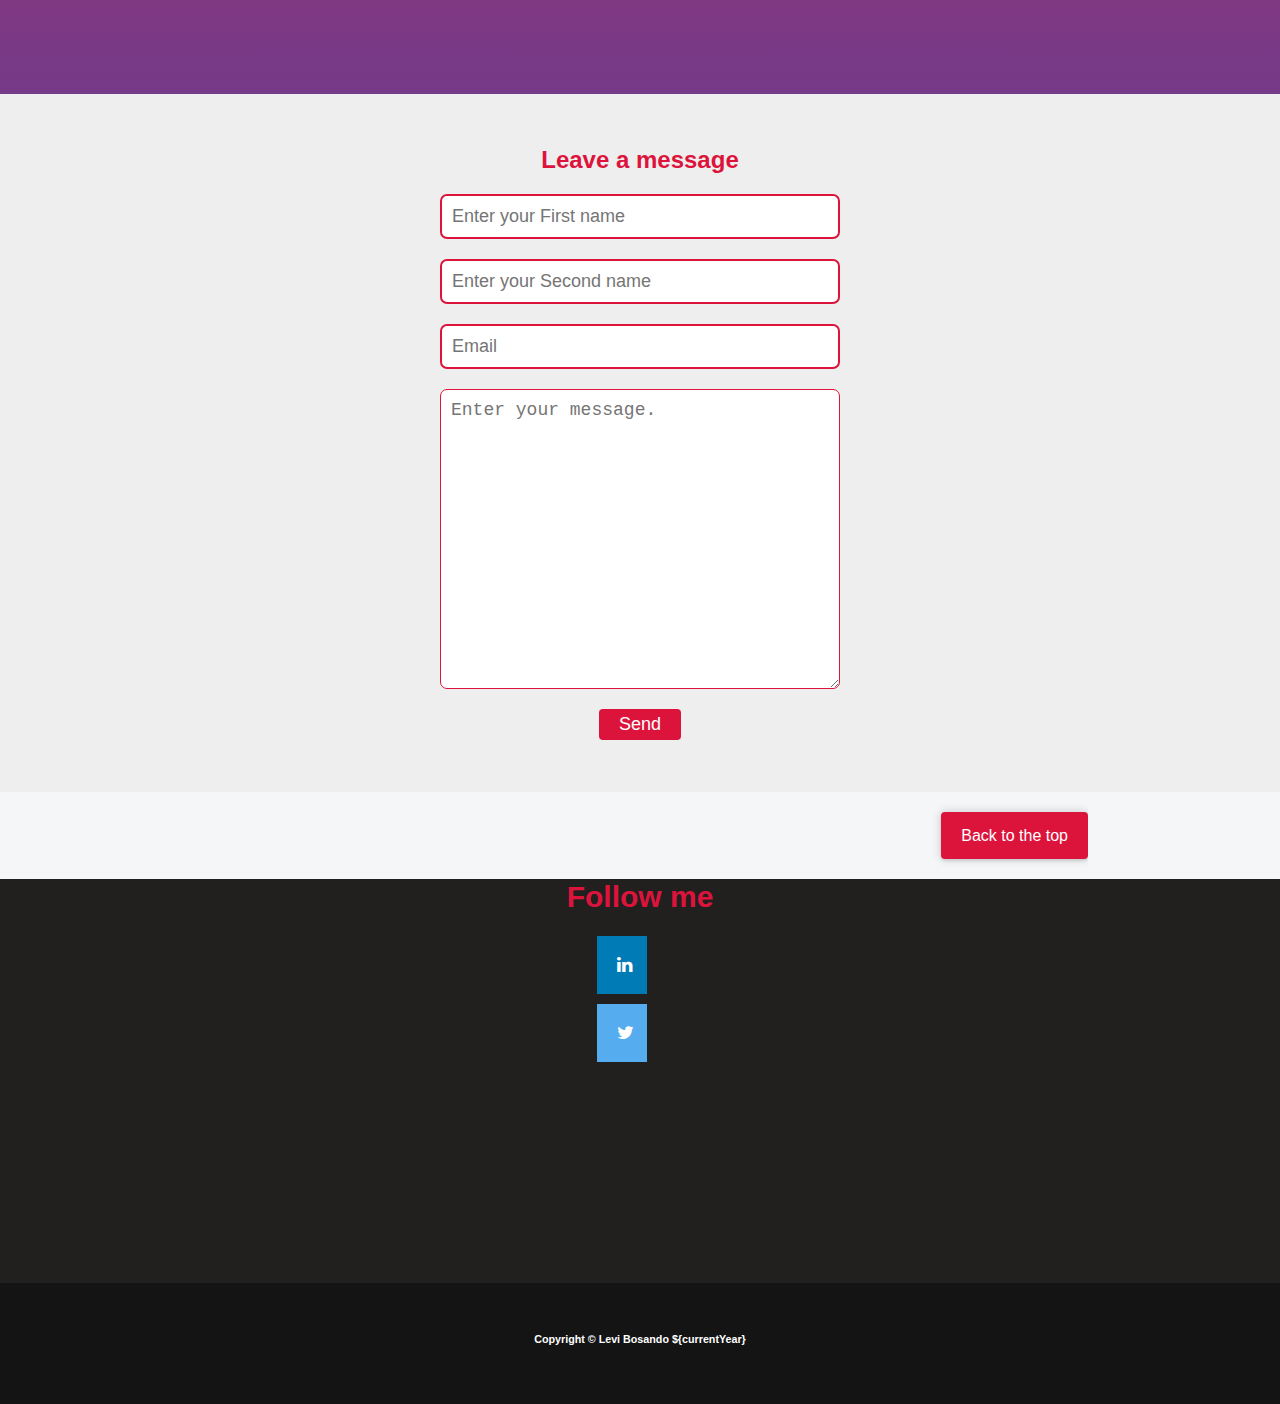
==== commit 3ac1a3b5: "updated heading part" ====
--- a/index.html
+++ b/index.html
@@ -56,7 +56,7 @@
                         <em>I'm Levi.</em>
                     </div>
                     <p>
-                        A Web Developer focusing on Front-End, Finance Sales person, Pentester, Transcriper and a Photographer
+                        A Web Developer focusing on Front-End, Finance Sales person, Pentester, I.T personnel and a Photographer
                         based in
                         Nairobi, KENYA.
                     </p>
@@ -85,8 +85,7 @@
                     <div class="col-6">
                         <div class="rightside-col wow zoomIn">
                             <p>
-                                Am a web developer focusing on front-end, Photographer, Finance sales person and a
-                                Transcriper. My love as web developer
+                                Am a web developer focusing on front-end, I.T personnel,Photographer and Finance sales person . My love as web developer
                                 started when i was still in college pursuing Diploma
                                 in Information Technology in 2016. I have done some few projects on Automation using
                                 python including this website am using is part of my big project, other projects you can
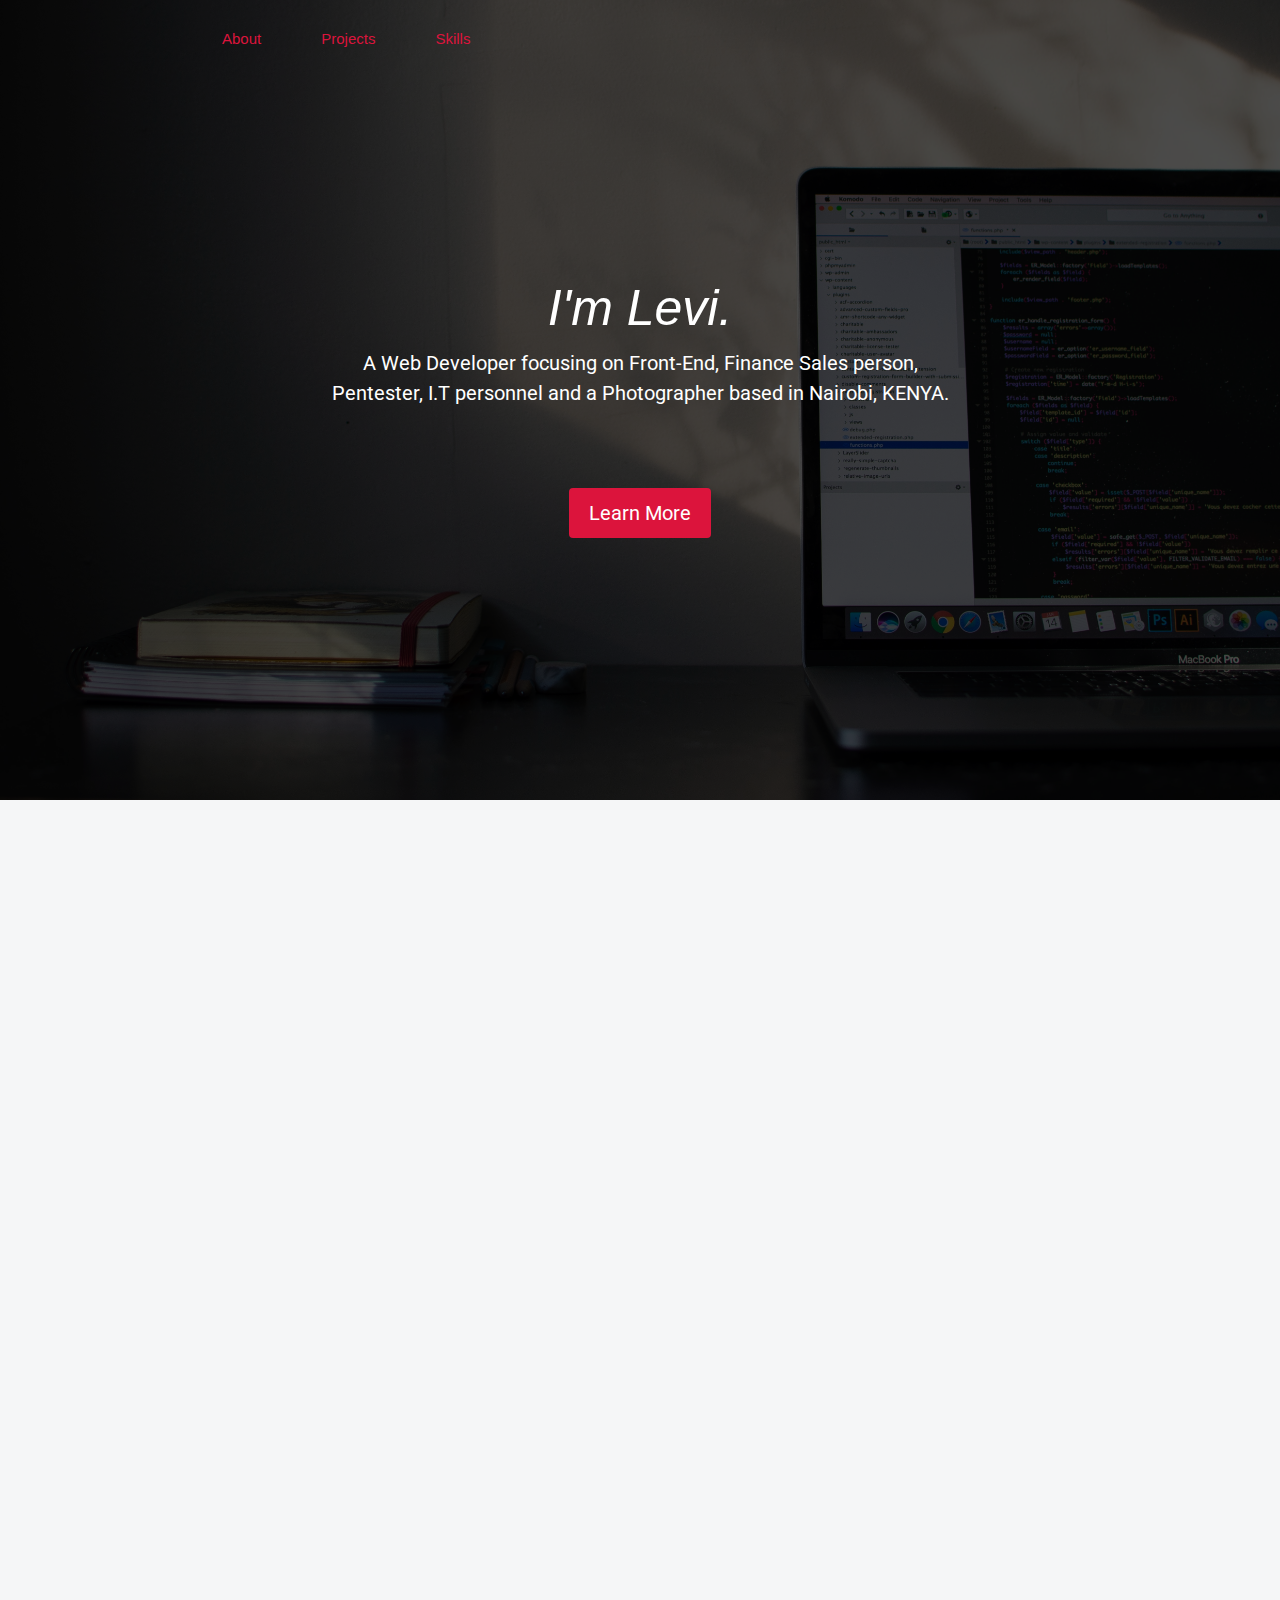
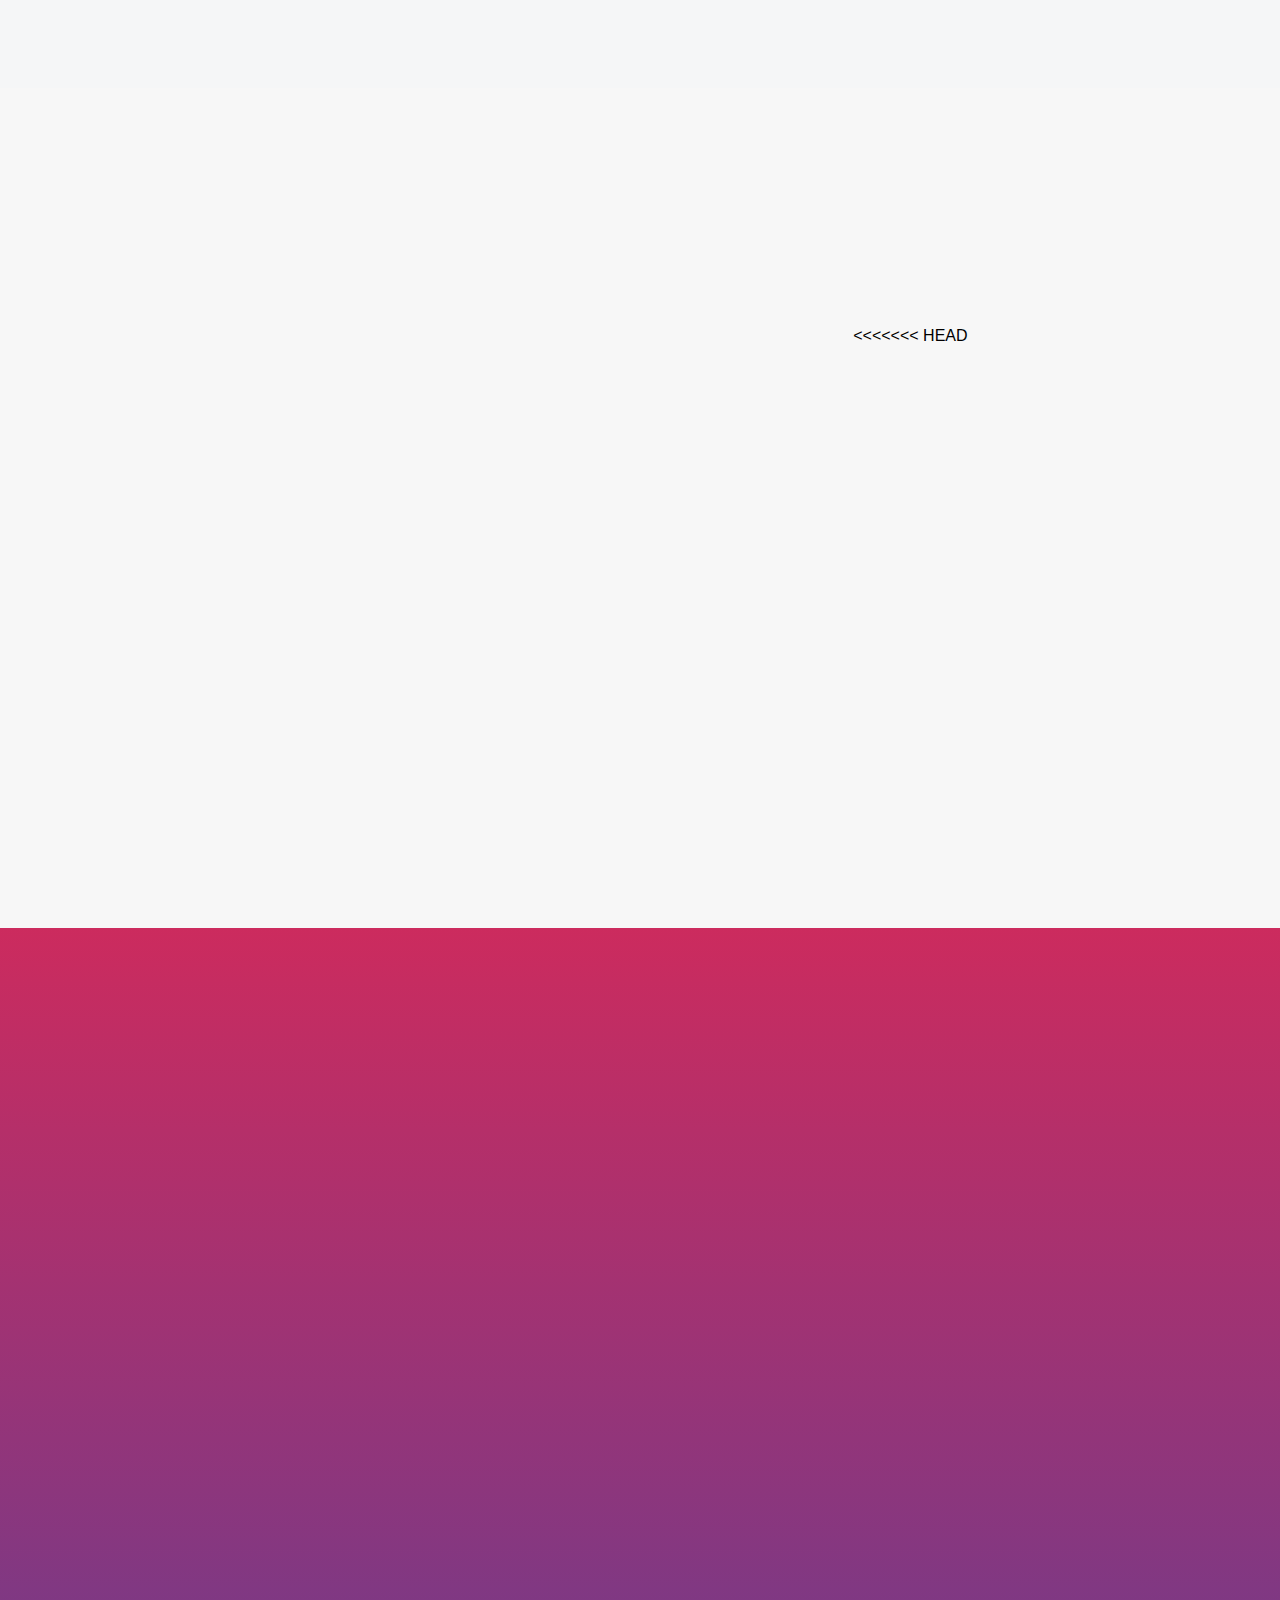
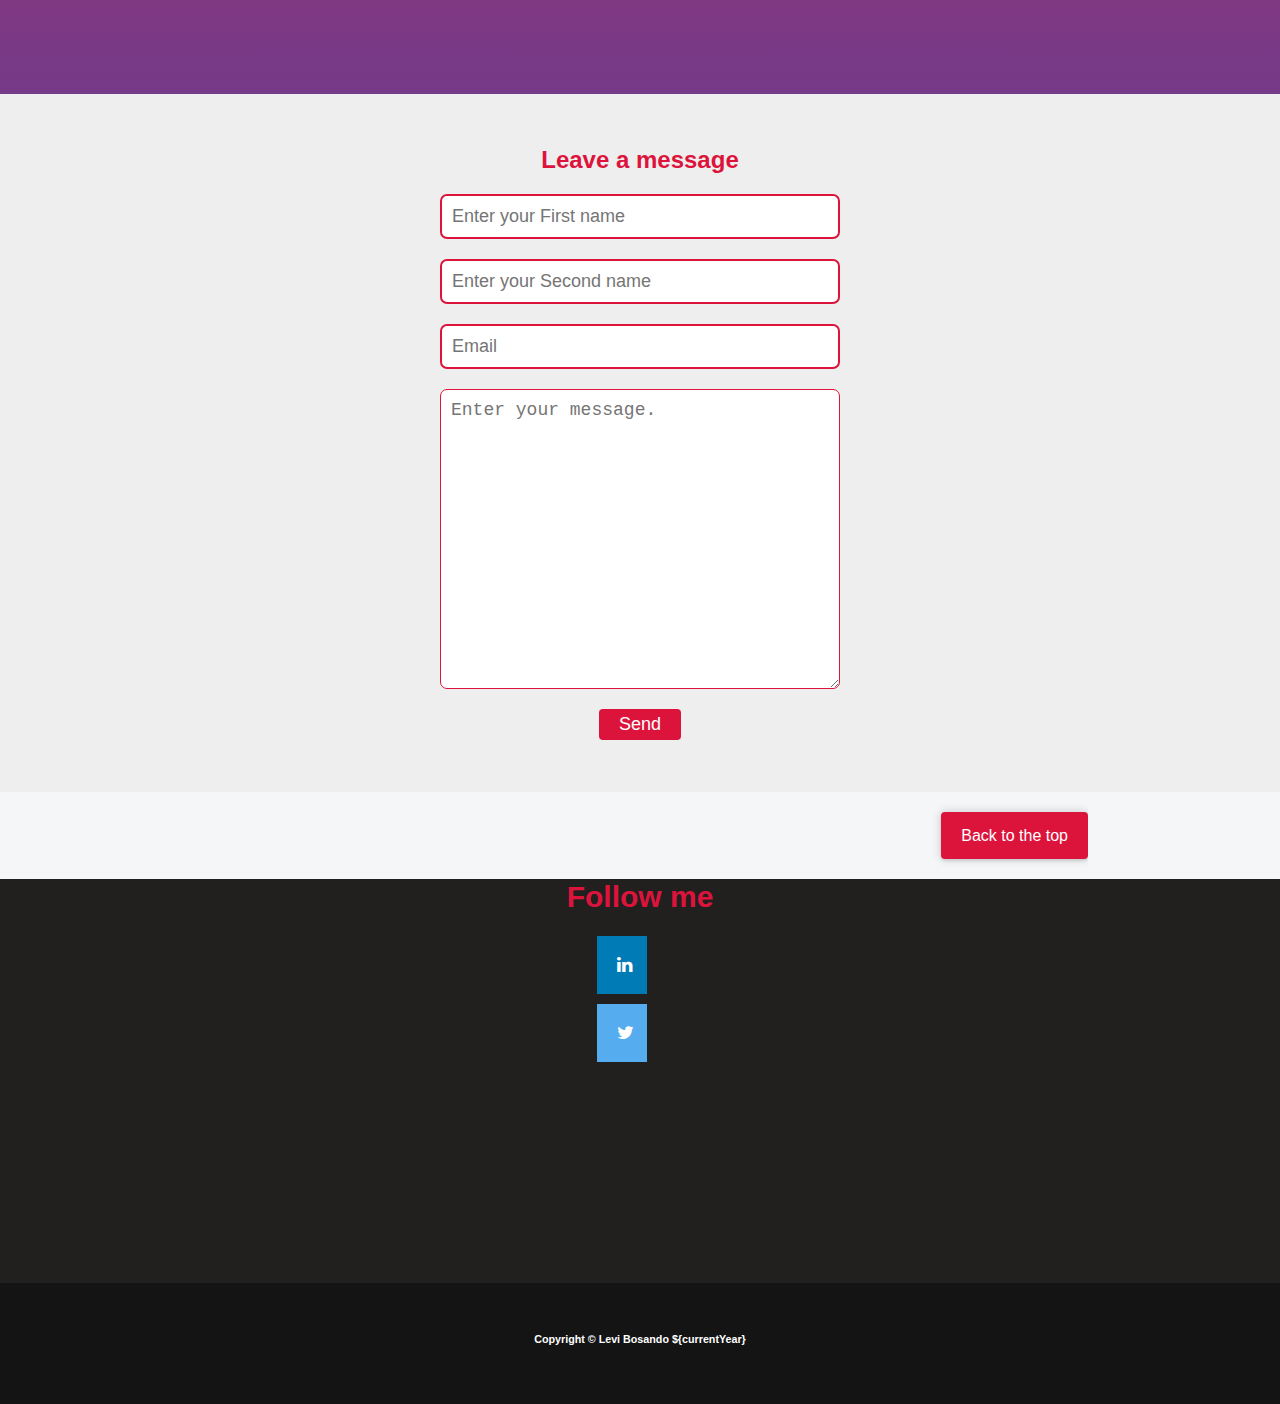
==== commit 69108ec4: "fixed the body problem" ====
--- a/index.html
+++ b/index.html
@@ -117,11 +117,8 @@
             </div>
             <div class="row">
                 <div class="col-4">
-<<<<<<< HEAD
                     <figure class="project-container gradient-color-1 wow ">
-=======
                     <figure class="project-container gradient-color-1 wow">
->>>>>>> dc158185df9f8cadd5bf36175d52852d04768093
                         <img src="assets/images/website.png" alt="website project">
                         <figcaption class="text-card">
                             <div class="flex">
@@ -139,11 +136,8 @@
                     </figure>
                 </div>
                 <div class="col-4">
-<<<<<<< HEAD
                     <figure class="project-container wow ">
-=======
                     <figure class="project-container wow">
->>>>>>> dc158185df9f8cadd5bf36175d52852d04768093
                         <img src="assets/images/OIP.jpg" alt="Kra project picture">
                         <figcaption class="text-card">
                             <h4>KraAutomation</h4> <a href="https://github.com/levibosando/KraAutomation"
@@ -160,13 +154,10 @@
 <<<<<<< HEAD
                     <figure class="project-container wow  ">
                         <img src="assets/images/website.png" alt="Instagram bot pciture">
-=======
                     <figure class="project-container wow">
                         <img src="assets/images/website.png" alt="Instagram bot picture">
->>>>>>> dc158185df9f8cadd5bf36175d52852d04768093
                         <figcaption class="text-card">
                             <h4>InstaBot</h4> <a href="https://github.com/levibosando/InstaBot" class="btn">view</a>
-                            <div>
                                 <p>A simple instagram bot that i intend to automate my likes depending on the hash tags
                                     that in pass in the list.</p>
                             </div>
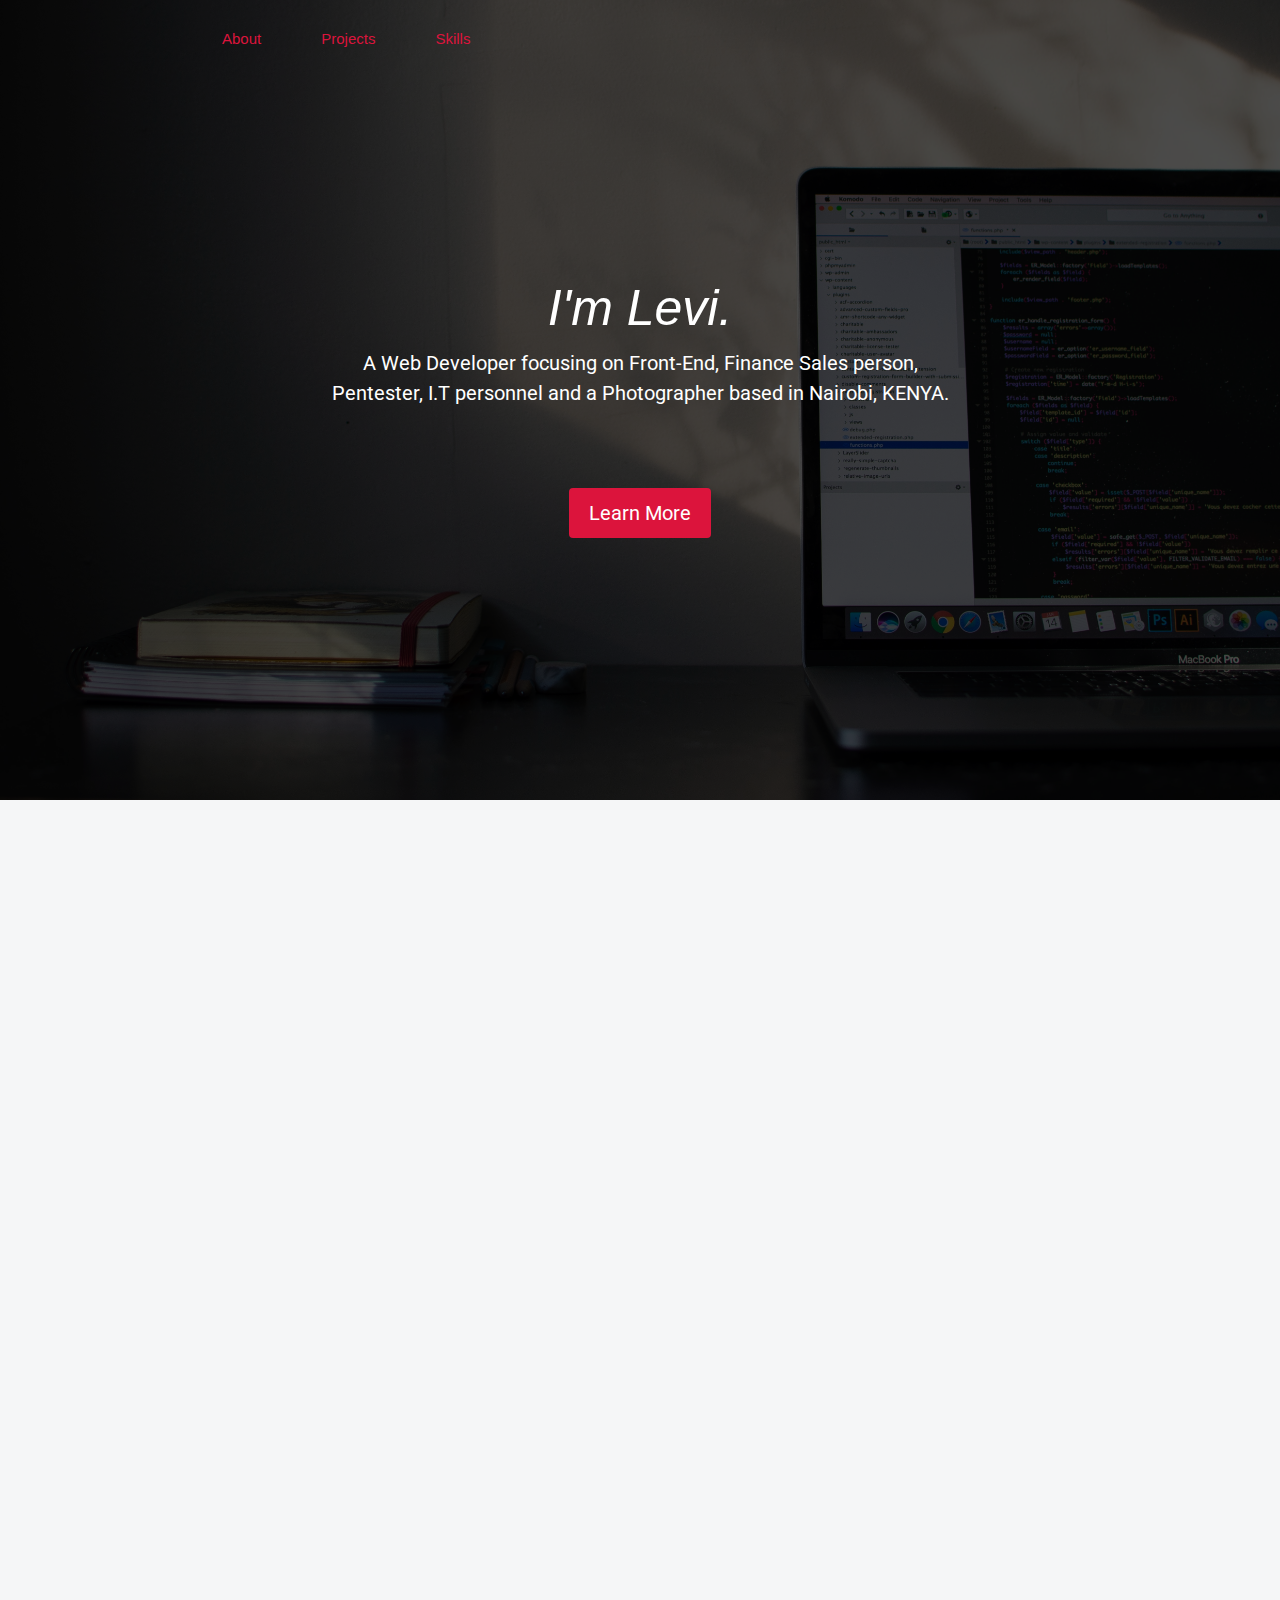
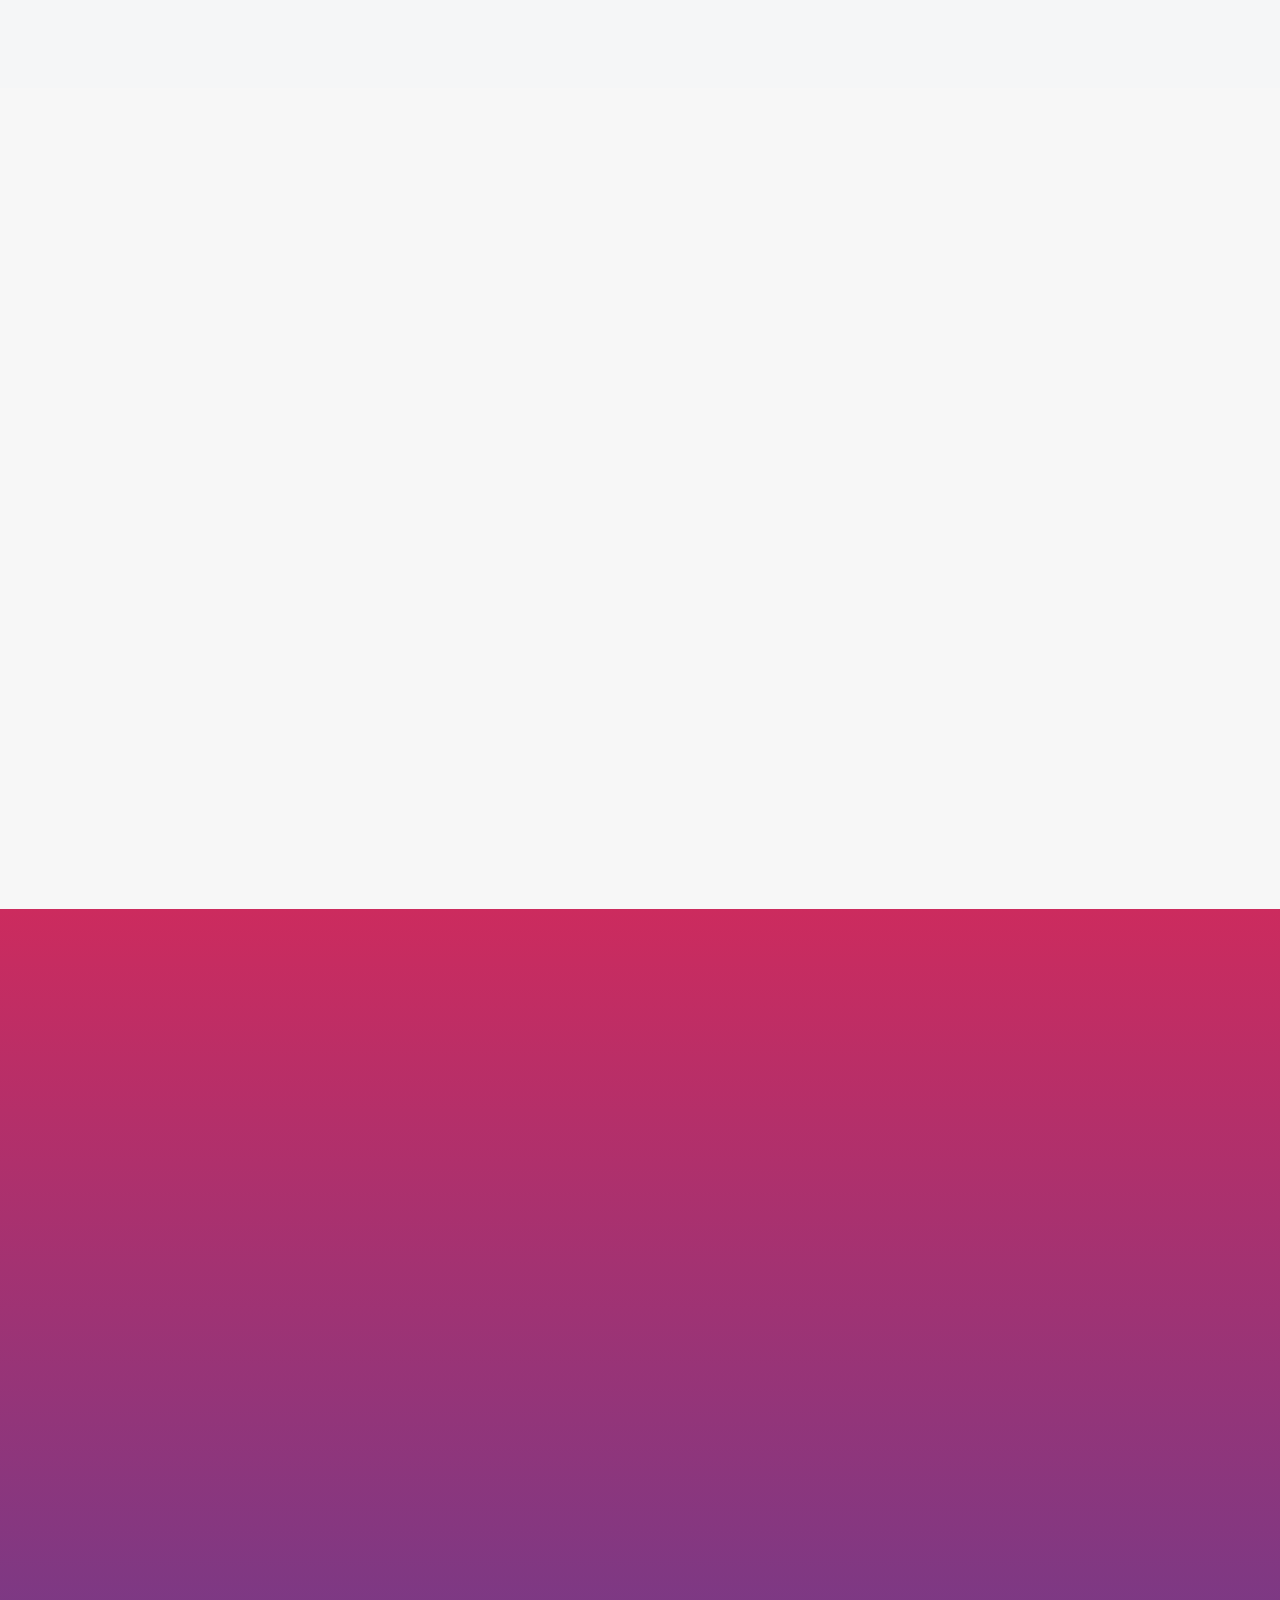
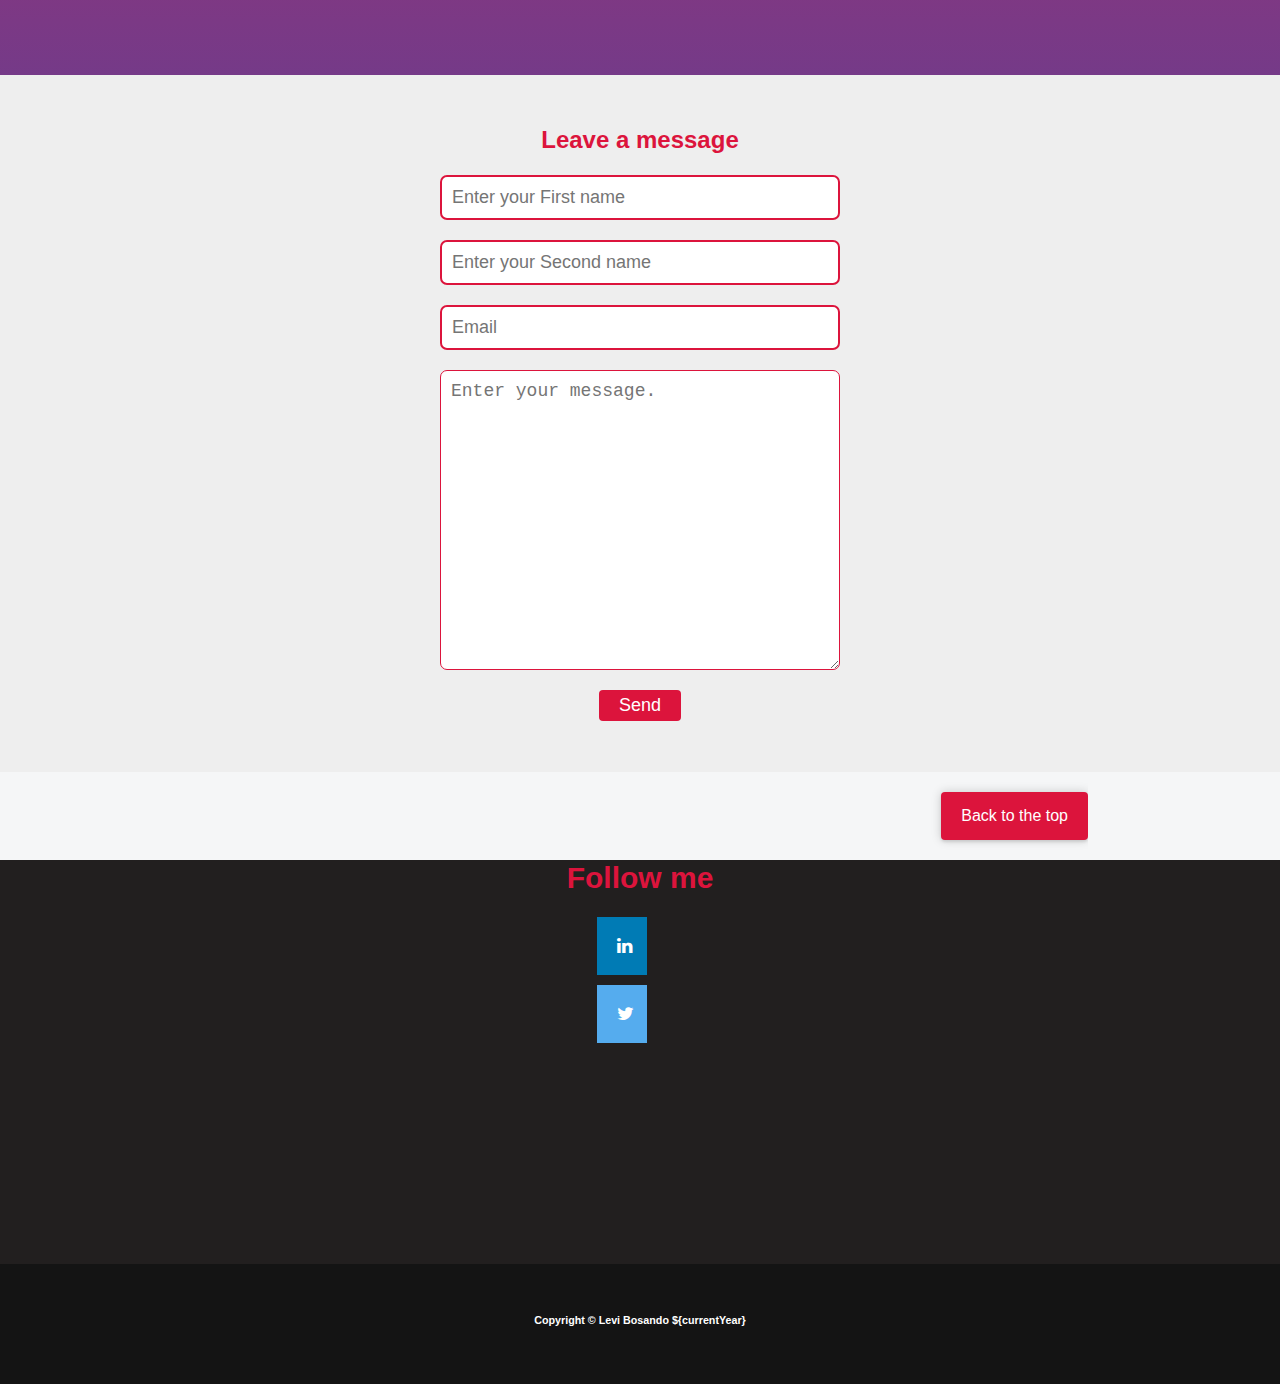
==== commit 7e4d6f3a: "fixed the body problem" ====
--- a/index.html
+++ b/index.html
@@ -151,7 +151,6 @@
                     </figure>
                 </div>
                 <div class="col-4">
-<<<<<<< HEAD
                     <figure class="project-container wow  ">
                         <img src="assets/images/website.png" alt="Instagram bot pciture">
                     <figure class="project-container wow">
